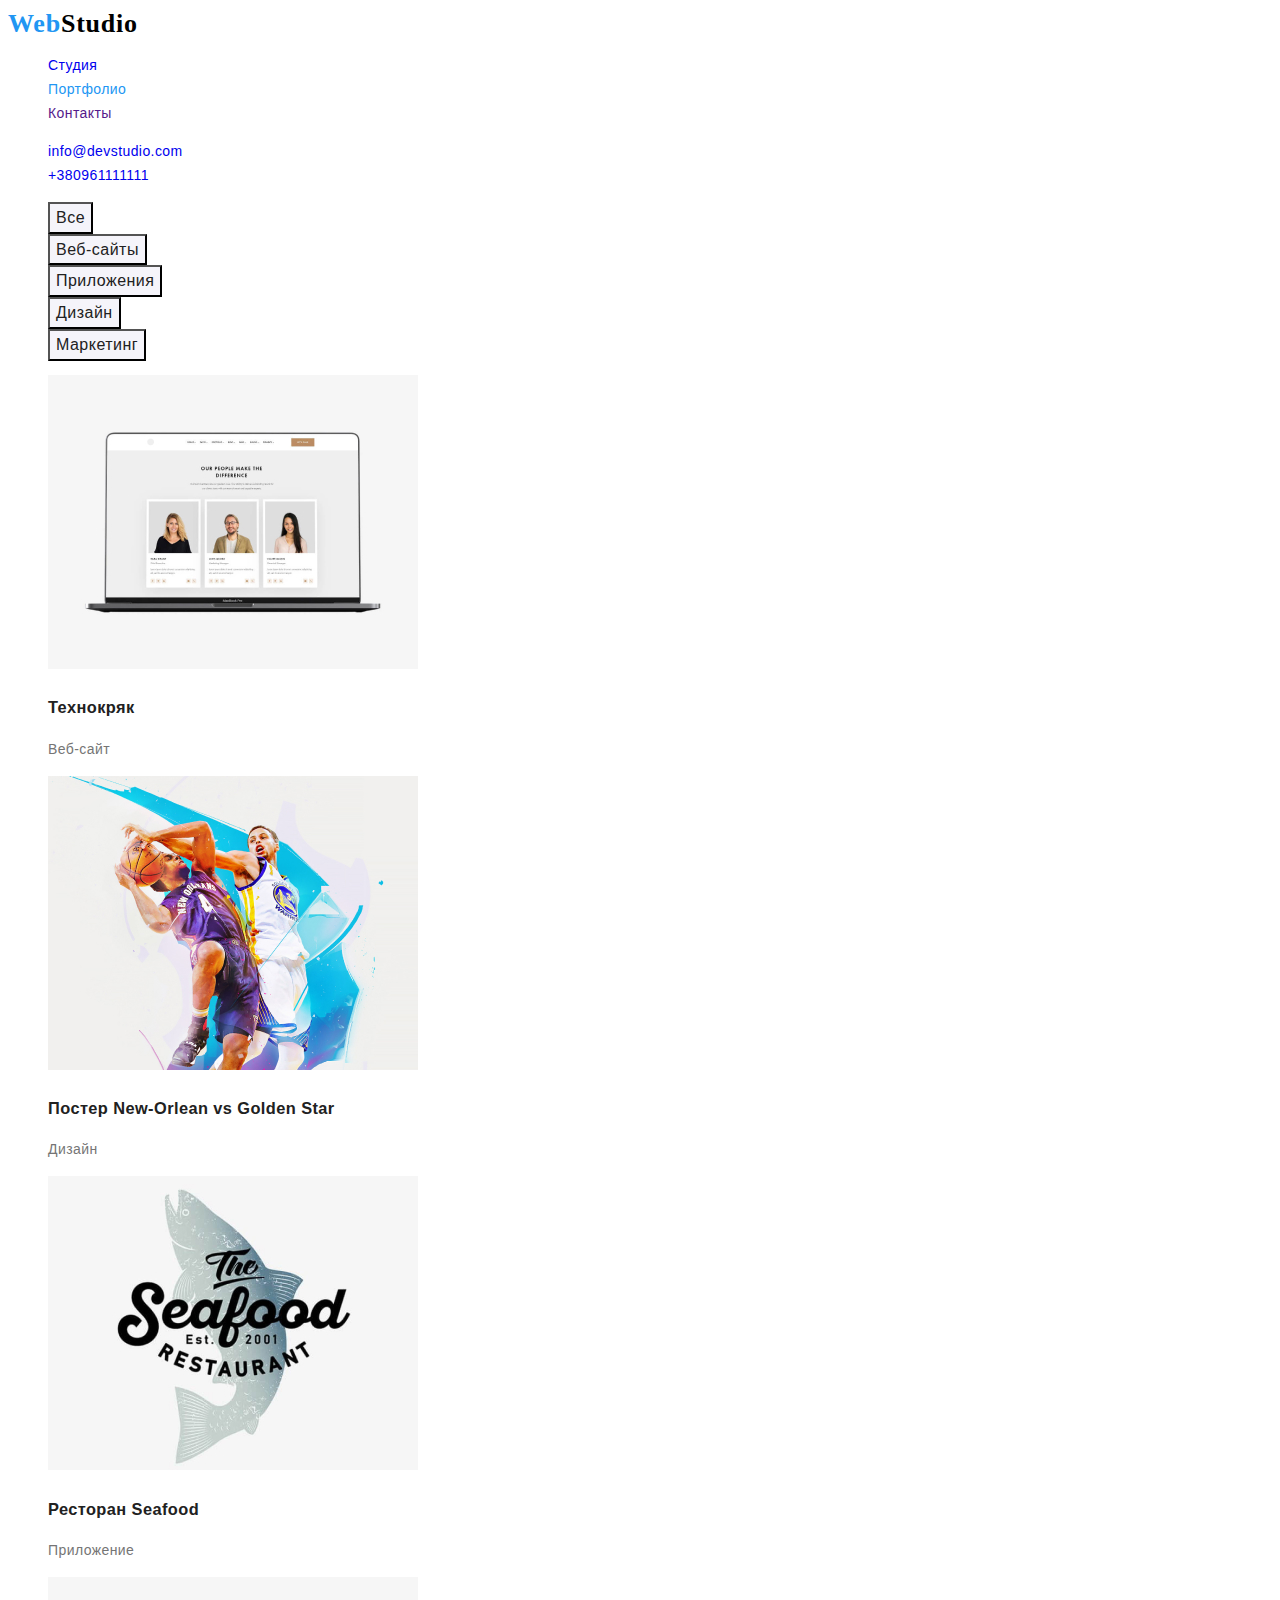
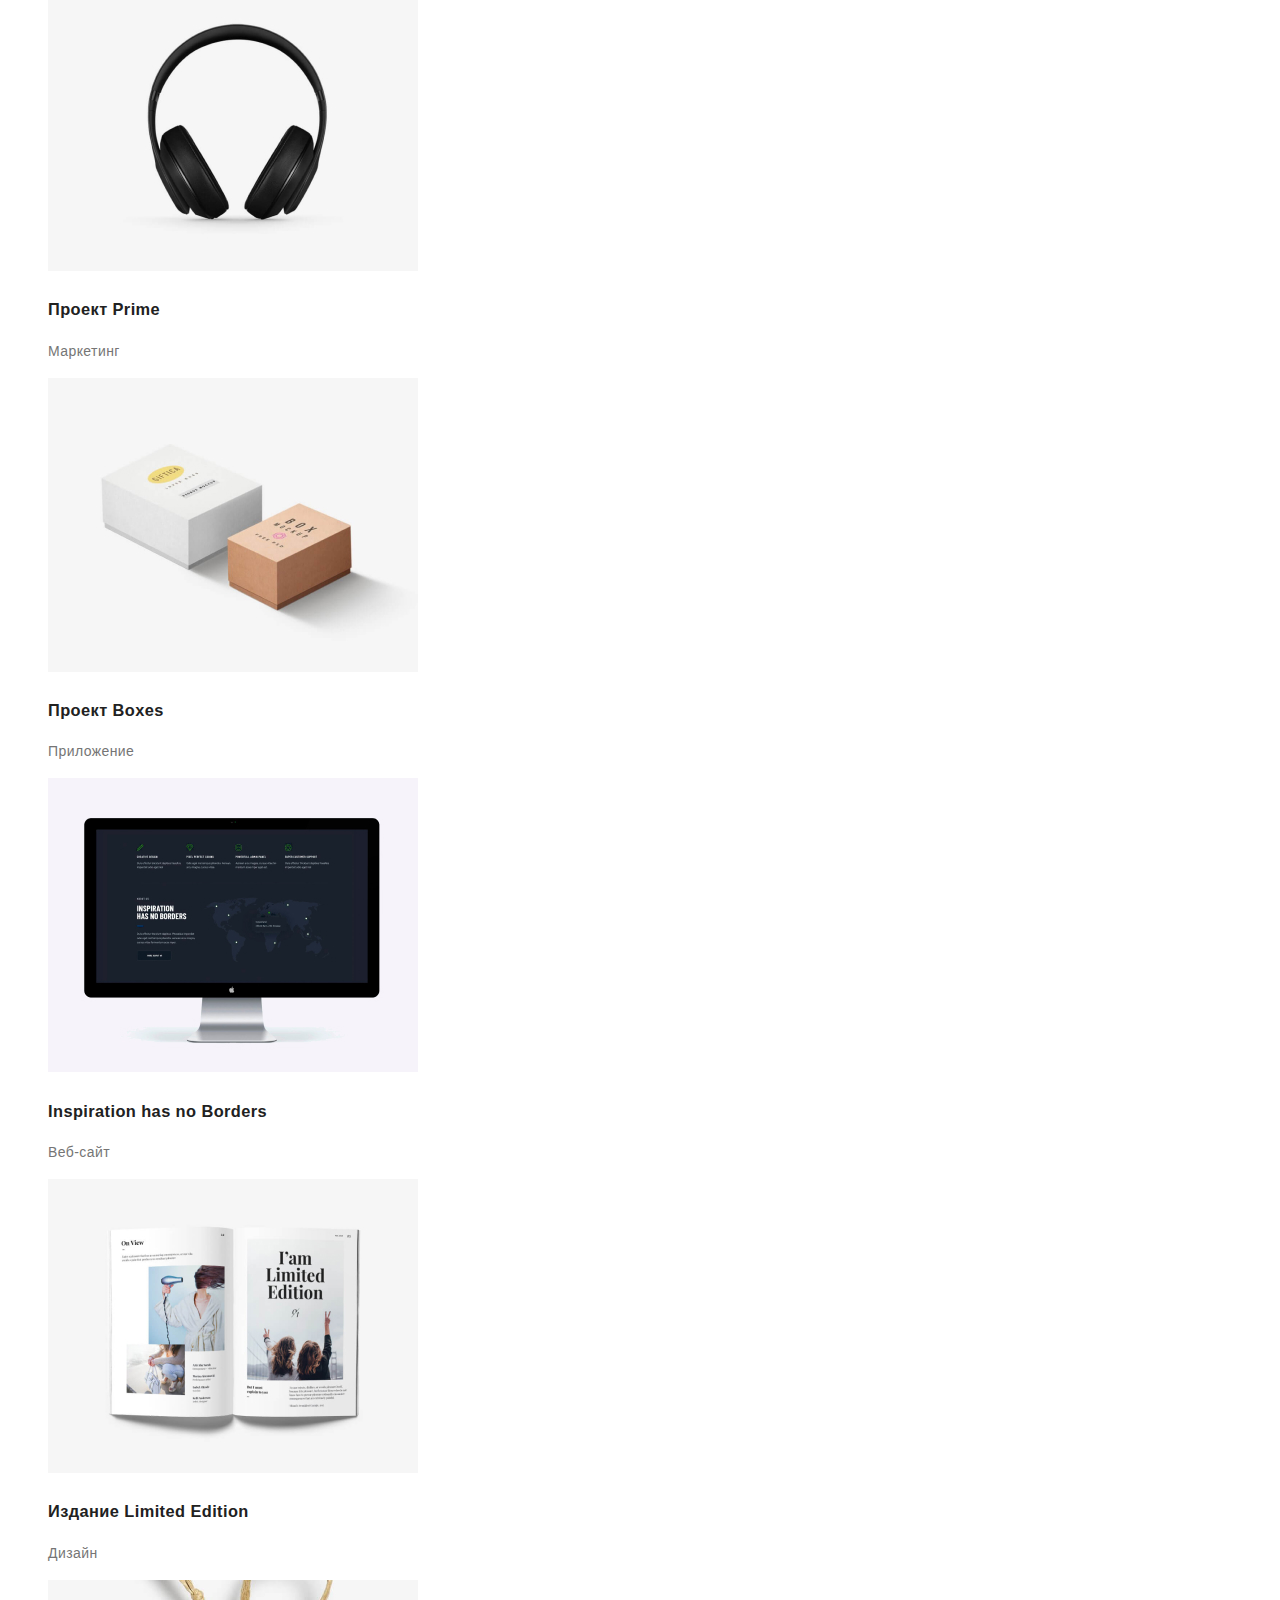
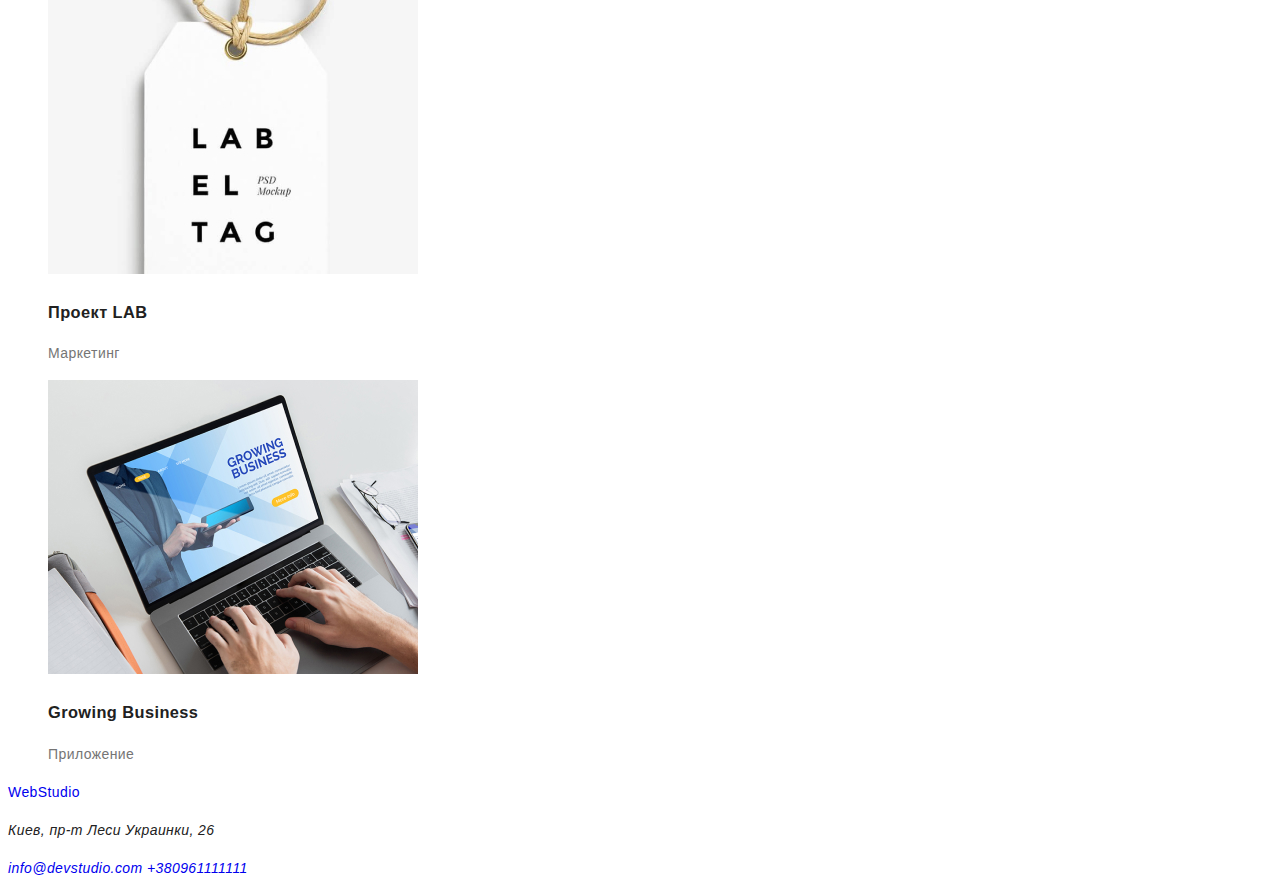
==== portfolio.html @ 07f56ec5 "fonts" ====
<!DOCTYPE html>
<html lang="ru">

<head>
    <meta charset="UTF-8">
    <meta name="viewport" content="width=device-width, initial-scale=1.0">
    <title>Portfolio</title>
    <link rel="stylesheet" href="./css/styles.css">
</head>

<body class="body">

    <header>
        <nav>
            <a href="./index.html" class="web-logo">Web<span class="studio-logo">Studio</span>
            </a>

            <ul>
                <li><a href="./index.html">Студия</a></li>
                <li><a href="./portfolio.html" class="current-link">Портфолио</a></li>
                <li><a href="">Контакты</a></li>
            </ul>
        </nav>

        <ul>
            <li><a href="mailto:info@devstudio.com">info@devstudio.com</a></li>
            <li><a href="tel:+38 (096) 11 11 111">+380961111111</a></li>
        </ul>
    </header>

    <main>

       <section>

        <ul>
            <li><button class="button secondary" type="button">Все</button></li>
            <li><button class="button secondary" type="button">Веб-сайты</button></li>
            <li><button class="button secondary" type="button">Приложения</button></li>
            <li><button class="button secondary" type="button">Дизайн</button></li>
            <li><button class="button secondary" type="button">Маркетинг</button></li>
            
        </ul>
       </section> 

       <section>
            <ul>
                <li>
                    <img src="./images/веб-сайт.jpg" alt="Веб-сайт" width="370" height="294">
                    <h3 class="features-tittle">Технокряк</h3>
                    <p class="text">Веб-сайт</p>
                </li>
                <li>
                    <img src="./images/дизайн.jpg" alt="дизайн" width="370" height="294">
                    <h3 class="features-tittle">Постер New-Orlean vs Golden Star</h3>
                    <p class="text">Дизайн</p>
                </li>
                <li>
                    <img src="./images/приложение.jpg" alt="приложение" width="370" height="294">
                    <h3 class="features-tittle">Ресторан Seafood</h3>
                    <p class="text">Приложение</p>
                </li>
                <li>
                    <img src="./images/маркетинг.jpg" alt="маркетинг" width="370" height="294">
                    <h3 class="features-tittle">Проект Prime</h3>
                    <p class="text">Маркетинг</p>
                </li>
                <li>
                    <img src="./images/приложение2.jpg" alt="приложение" width="370" height="294">
                    <h3 class="features-tittle">Проект Boxes</h3>
                    <p class="text">Приложение</p>
                </li>
                <li>
                    <img src="./images/вебсайт2.jpg" alt="веб-сайт" width="370" height="294">
                    <h3 class="features-tittle">Inspiration has no Borders</h3>
                    <p class="text">Веб-сайт</p>
                </li>
                <li>
                    <img src="./images/дизайн2.jpg" alt="дизайн" width="370" height="294">
                    <h3 class="features-tittle">Издание Limited Edition</h3>
                    <p class="text">Дизайн</p>
                </li>
                <li>
                    <img src="./images/маркетинг2.jpg" alt="маркетинг" width="370" height="294">
                    <h3 class="features-tittle">Проект LAB</h3>
                    <p class="text">Маркетинг</p>
                </li>
                <li>
                    <img src="./images/приложени3.jpg" alt="приложение" width="370" height="294">
                    <h3 class="features-tittle">Growing Business</h3>
                    <p class="text">Приложение</p>
                </li>
                
               
            </ul>

       </section>

    </main>

    <footer>
        <nav>
            <a href="./index.html">
                WebStudio
            </a>
        </nav>
    
        <address>
            <p> Киев, пр-т Леси Украинки, 26</p>
            <a href="mailto:info@devstudio.com">info@devstudio.com</a>
            <a href="tel:+38 (096) 11 11 111">+380961111111</a>
        </address>
    
    </footer>
</body>
</html>
---- css/styles.css ----
:root {
  --primery-text-color: #757575;
  --tittle-text-color: #212121;
  --accent-white-color: #ffffff;
  --backgr-color-botton: #f5f4fa;
  --accent-button-color: #2196f3;
}

ul {
  list-style-type: none;
}

.body {
  background-color: #ffffff;
  color: #212121;
  font-family: Roboto, sans-serif;
  letter-spacing: 0.03em;
  font-size: 14px;
  line-height: 1.71;
}

a {
  text-decoration: none;
}

.contacts-nav :hover,
:focus {
  color: #2196f3;
  font-weight: 500;
  font-size: 14px;
  line-height: 1.2;
  letter-spacing: 0.02em;
}

.features-tittle {
  color: var(--tittle-text-color);
}

.text {
  color: var(--primery-text-color);
}

.button {
  color: var(--tittle-text-color);
  background-color: var(--backgr-color-botton);
  font-family: "Roboto", sans-serif;
  font-weight: 500;
  font-size: 16px;
  line-height: 1.62;
  text-align: center;
  letter-spacing: 0.03em;
}

.button.primary {
  color: var(--accent-white-color);
  background-color: var(--accent-button-color);
}

.button.secondary {
  color: var(--tittle-text-color);
  background-color: var(--backgr-color-botton);
}

.button:hover,
:focus {
  background-color: #2196f3;
  color: #ffffff;
}

.current-link {
  color: var(--accent-button-color);
}

.web-logo {
  color: #2196f3;
  font-family: Raleway;
  font-weight: bold;
  font-size: 26px;
  line-height: 31px;
  letter-spacing: 0.03em;
}

.studio-logo {
  color: #000000;
  font-family: Raleway;
  font-weight: bold;
  font-size: 26px;
  line-height: 31px;
  letter-spacing: 0.03em;
}

.section-hero {
  background-color: #2f303a;
  color: var(--accent-white-color);
  height: 50 px;
}

.button:hover,
.button:focus {
  background-color: #2196f3;
  color: #ffffff;
}
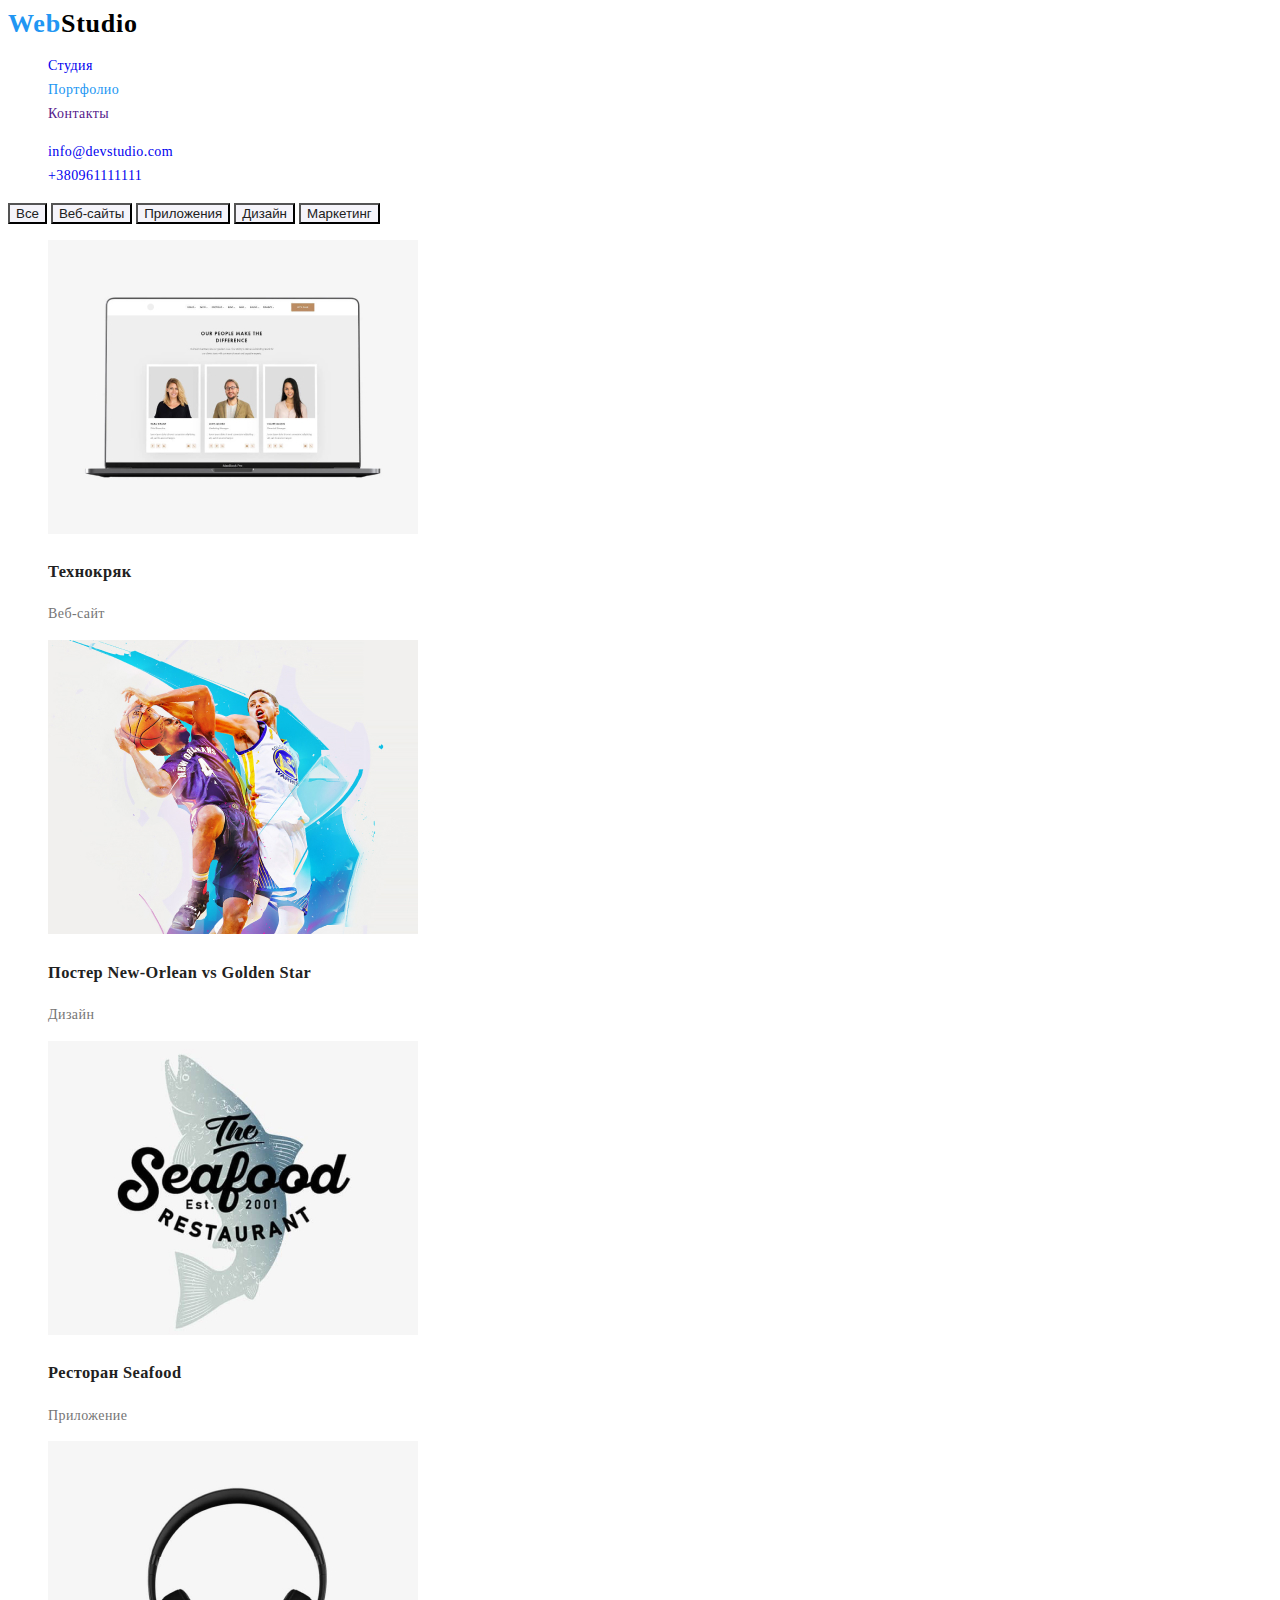
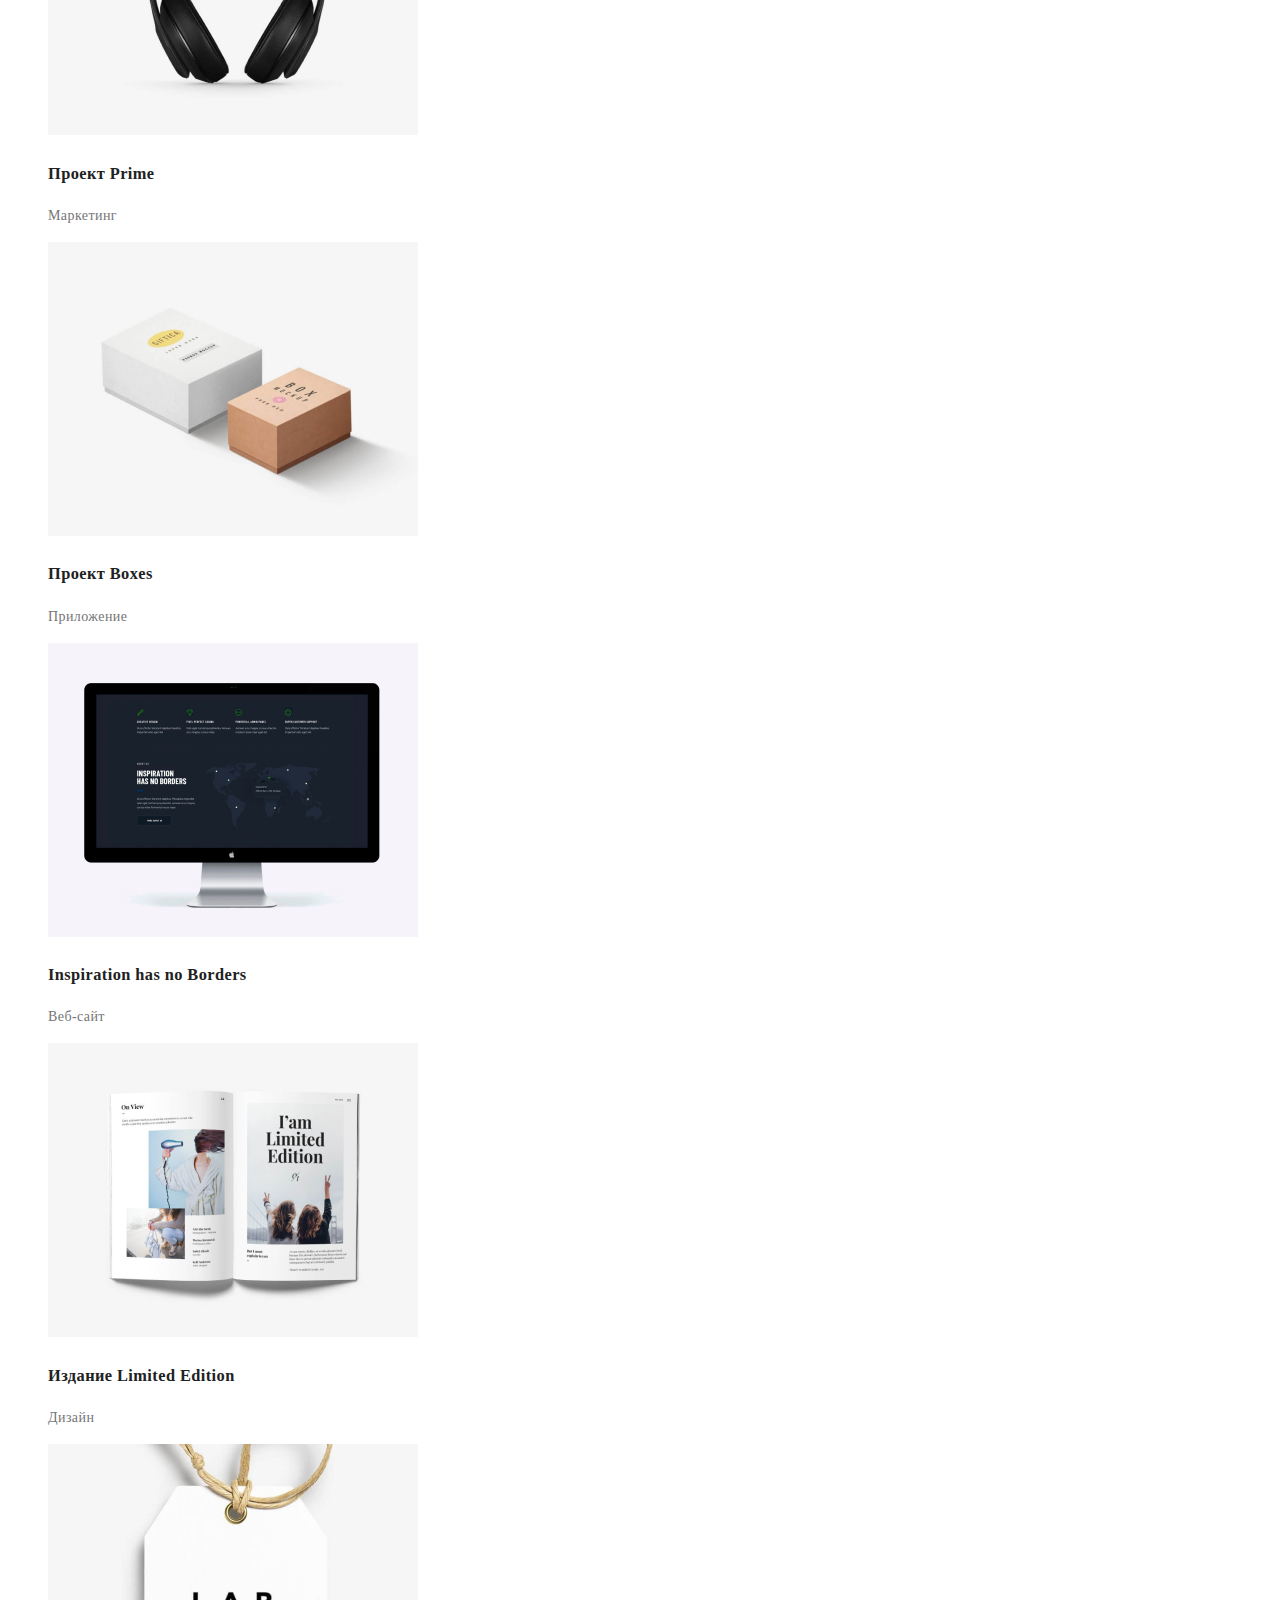
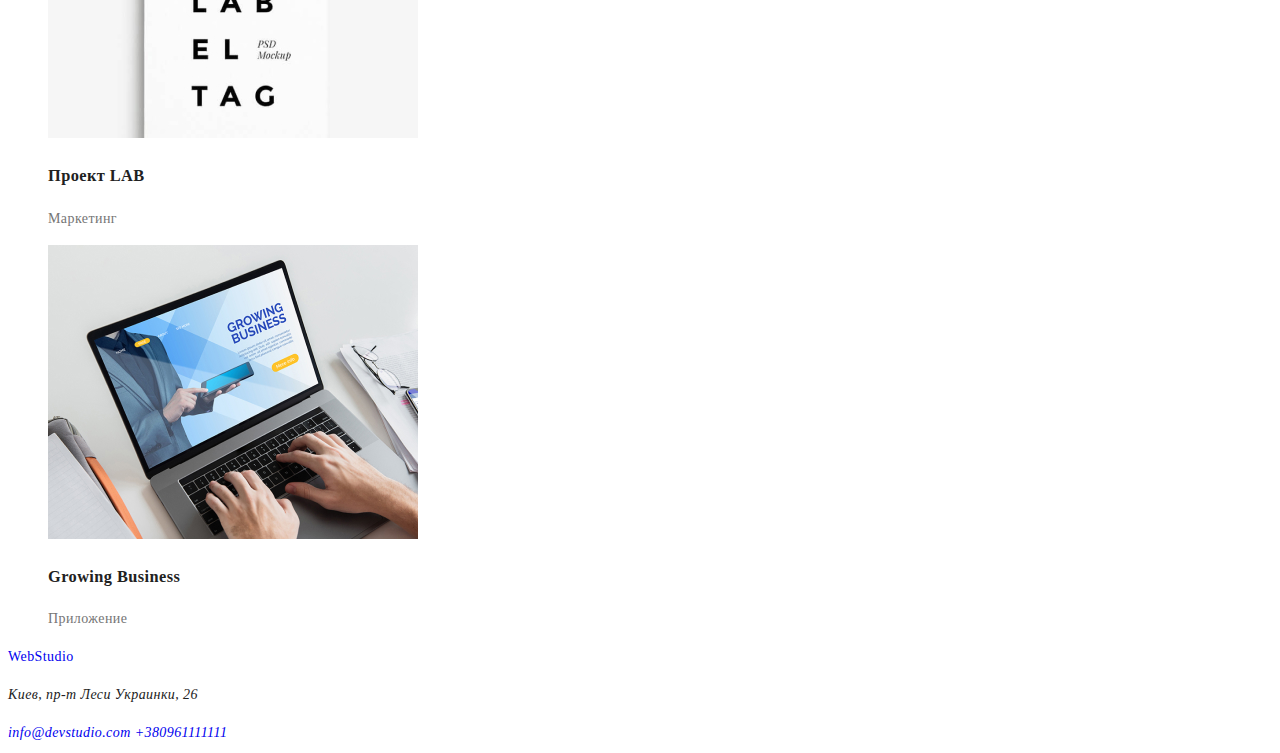
==== commit cf0ea450: "ihateit" ====
--- a/portfolio.html
+++ b/portfolio.html
@@ -32,14 +32,13 @@
 
        <section>
 
-        <ul>
-            <li><button class="button secondary" type="button">Все</button></li>
-            <li><button class="button secondary" type="button">Веб-сайты</button></li>
-            <li><button class="button secondary" type="button">Приложения</button></li>
-            <li><button class="button secondary" type="button">Дизайн</button></li>
-            <li><button class="button secondary" type="button">Маркетинг</button></li>
-            
-        </ul>
+    <div>
+        <button type="button" class="button">Все</button>
+        <button type="button" class="button">Веб-сайты</button>
+        <button type="button" class="button">Приложения</button>
+        <button type="button" class="button">Дизайн</button>
+        <button type="button" class="button">Маркетинг</button>
+    </div>
        </section> 
 
        <section>
--- a/css/styles.css
+++ b/css/styles.css
@@ -10,10 +10,14 @@
   list-style-type: none;
 }
 
+a {
+  text-decoration: none;
+}
+
 .body {
   background-color: #ffffff;
   color: #212121;
-  font-family: Roboto, sans-serif;
+  font-family: Roboto sans-serif;
   letter-spacing: 0.03em;
   font-size: 14px;
   line-height: 1.71;
@@ -21,54 +25,6 @@
 
 a {
   text-decoration: none;
-}
-
-.contacts-nav :hover,
-:focus {
-  color: #2196f3;
-  font-weight: 500;
-  font-size: 14px;
-  line-height: 1.2;
-  letter-spacing: 0.02em;
-}
-
-.features-tittle {
-  color: var(--tittle-text-color);
-}
-
-.text {
-  color: var(--primery-text-color);
-}
-
-.button {
-  color: var(--tittle-text-color);
-  background-color: var(--backgr-color-botton);
-  font-family: "Roboto", sans-serif;
-  font-weight: 500;
-  font-size: 16px;
-  line-height: 1.62;
-  text-align: center;
-  letter-spacing: 0.03em;
-}
-
-.button.primary {
-  color: var(--accent-white-color);
-  background-color: var(--accent-button-color);
-}
-
-.button.secondary {
-  color: var(--tittle-text-color);
-  background-color: var(--backgr-color-botton);
-}
-
-.button:hover,
-:focus {
-  background-color: #2196f3;
-  color: #ffffff;
-}
-
-.current-link {
-  color: var(--accent-button-color);
 }
 
 .web-logo {
@@ -89,10 +45,49 @@
   letter-spacing: 0.03em;
 }
 
+.links :hover,
+:focus {
+  color: #2196f3;
+}
+
+.contacts-nav :hover,
+:focus {
+  color: #2196f3;
+}
+
+.features-tittle {
+  color: var(--tittle-text-color);
+}
+
+.text {
+  color: var(--primery-text-color);
+}
+
+.button {
+  color: var(--tittle-text-color);
+  background-color: var(--backgr-color-botton);
+}
+
+.button:hover,
+:focus {
+  background-color: #2196f3;
+  color: #ffffff;
+}
+
+.current-link {
+  color: var(--accent-button-color);
+}
+
 .section-hero {
   background-color: #2f303a;
   color: var(--accent-white-color);
   height: 50 px;
+  font-weight: 700;
+  font-size: 44px;
+  line-height: 1.4;
+  text-align: center;
+  letter-spacing: 0.06em;
+  text-transform: uppercase;
 }
 
 .button:hover,
@@ -100,3 +95,8 @@
   background-color: #2196f3;
   color: #ffffff;
 }
+
+.button-primary {
+  background-color: var(--accent-button-color);
+  color: var(--accent-white-color);
+}
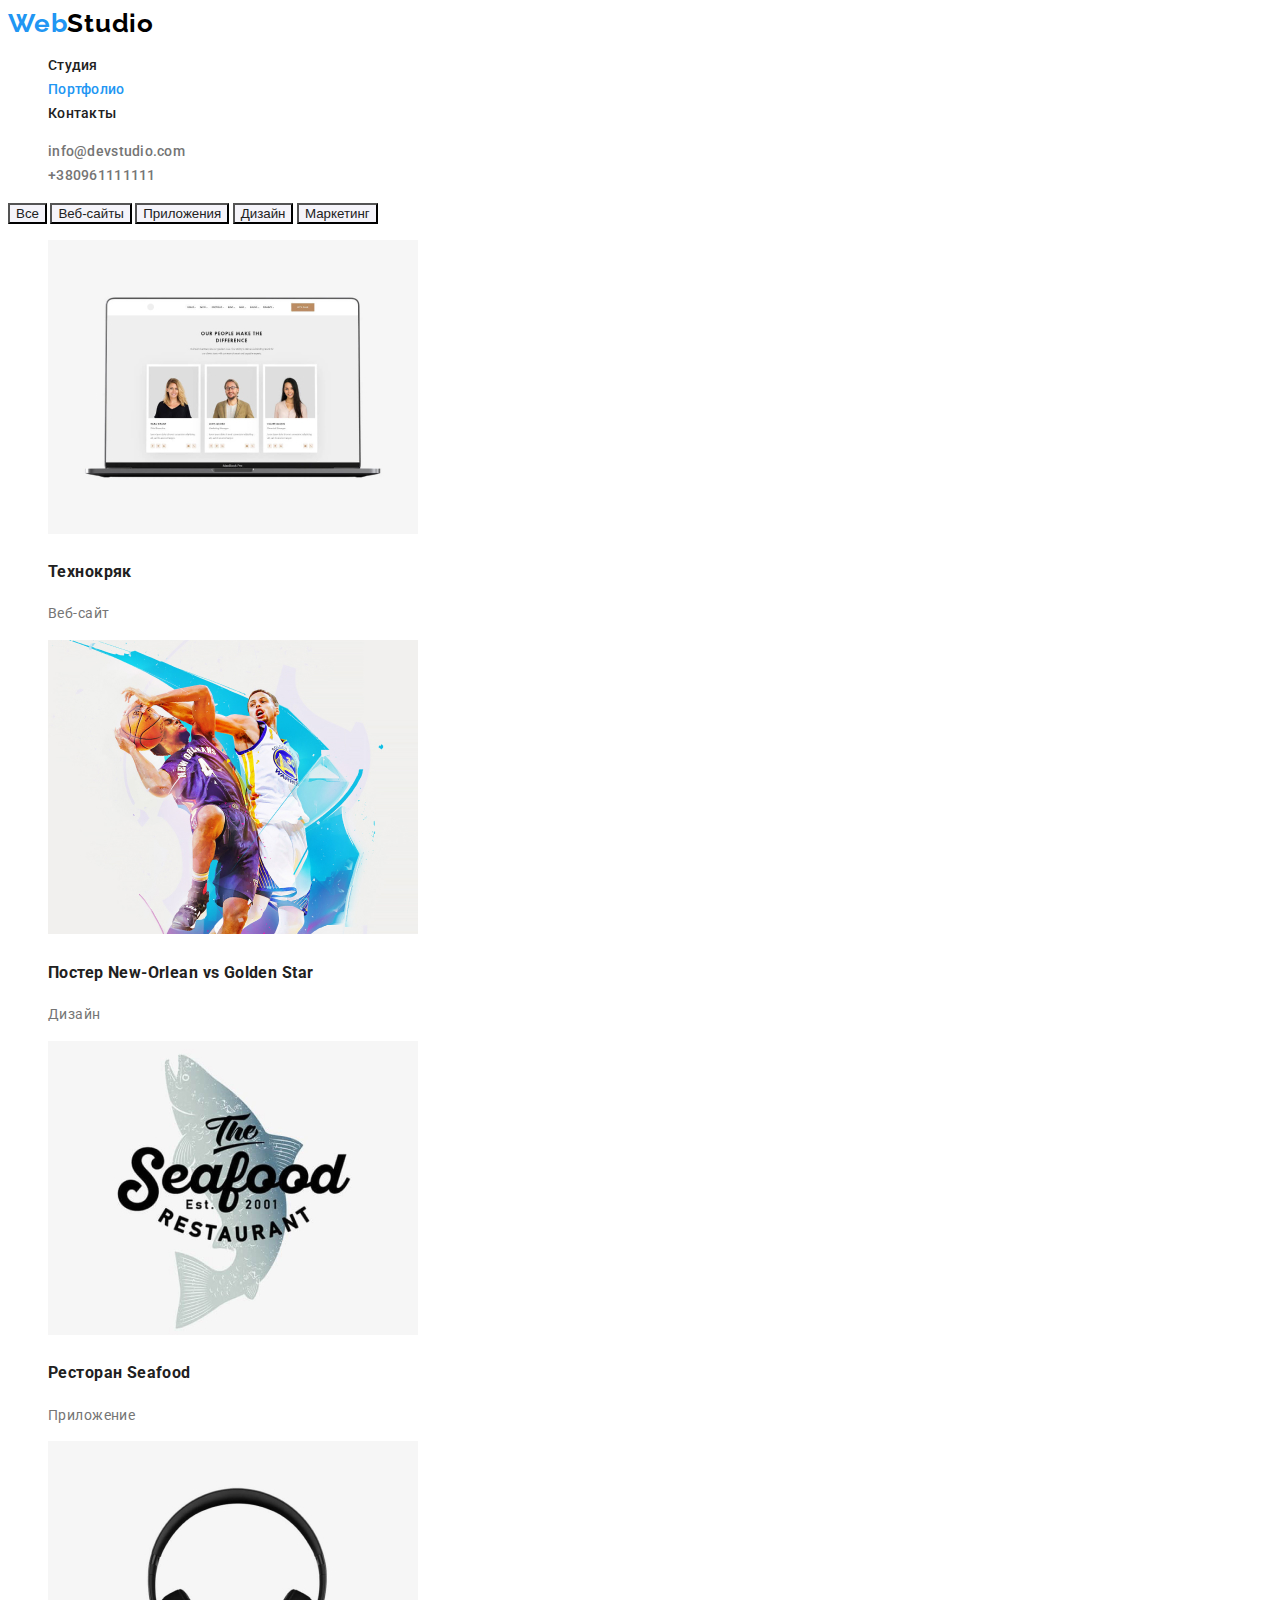
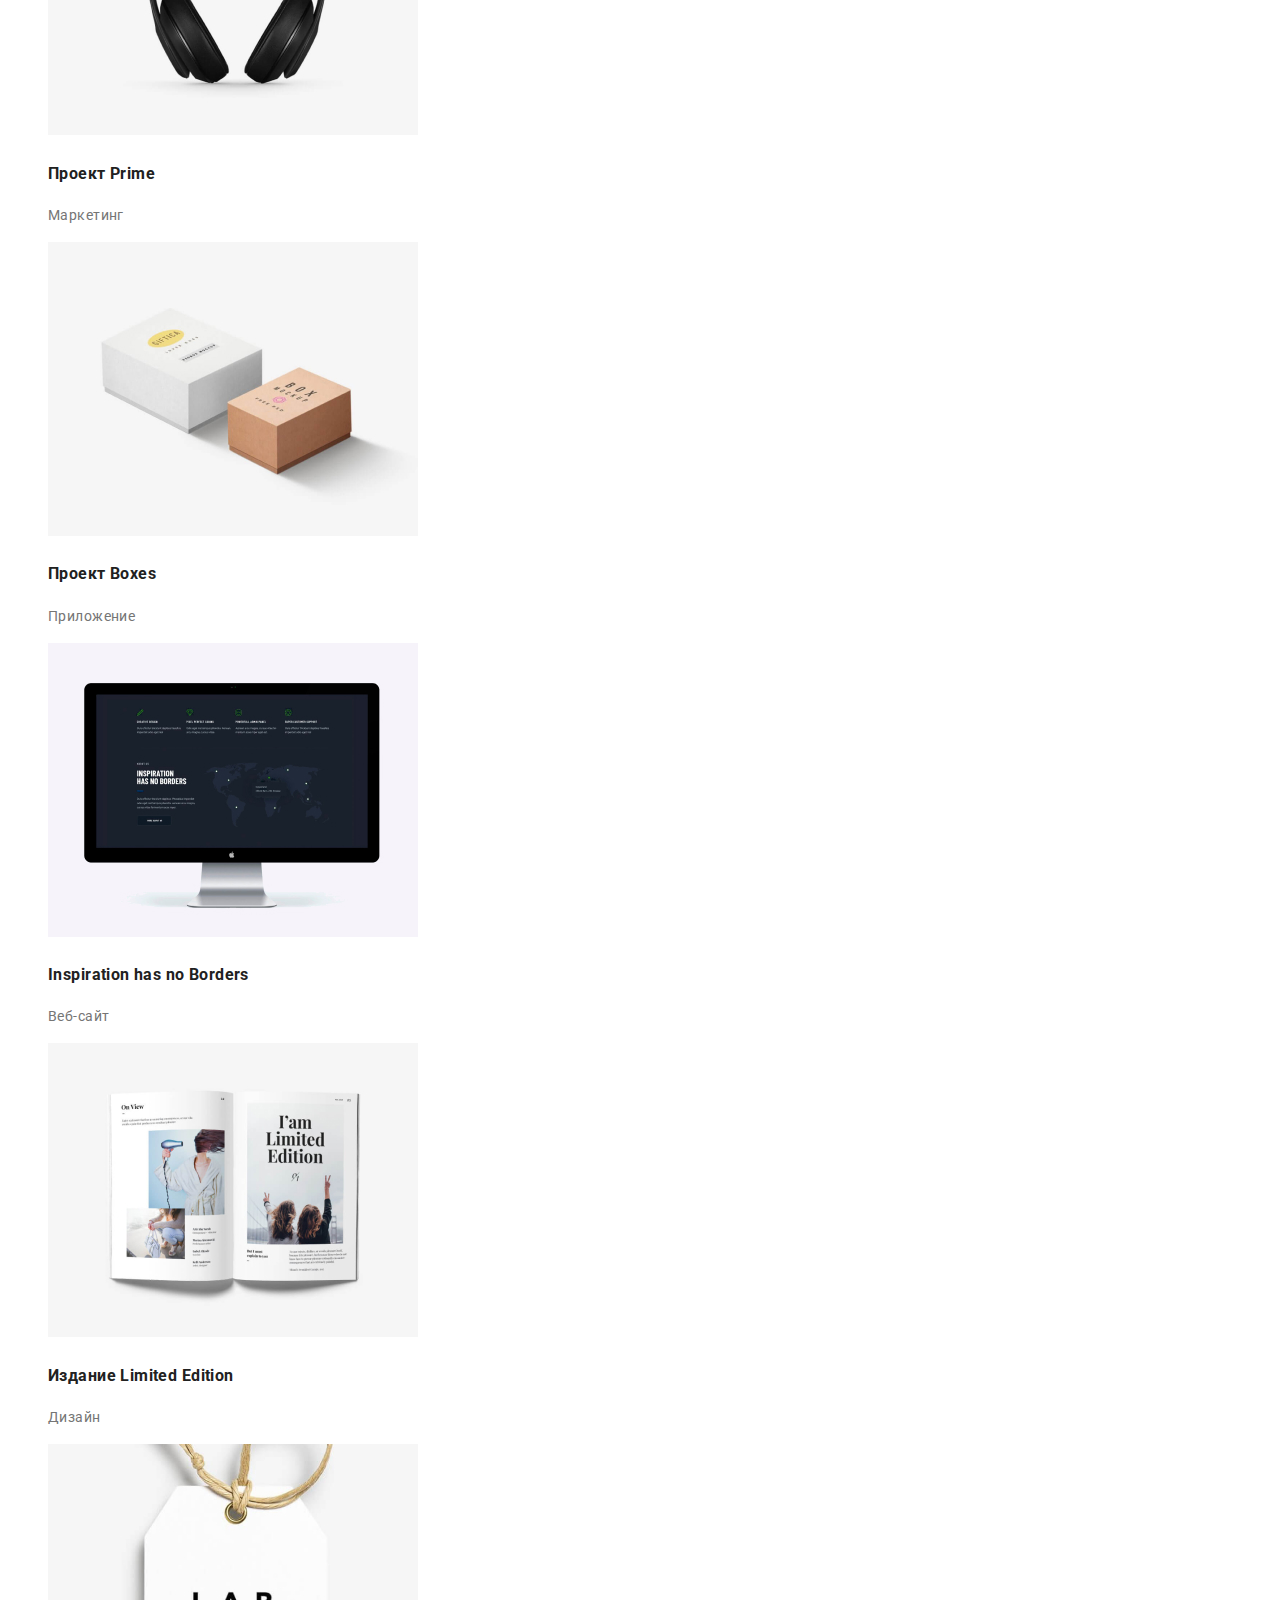
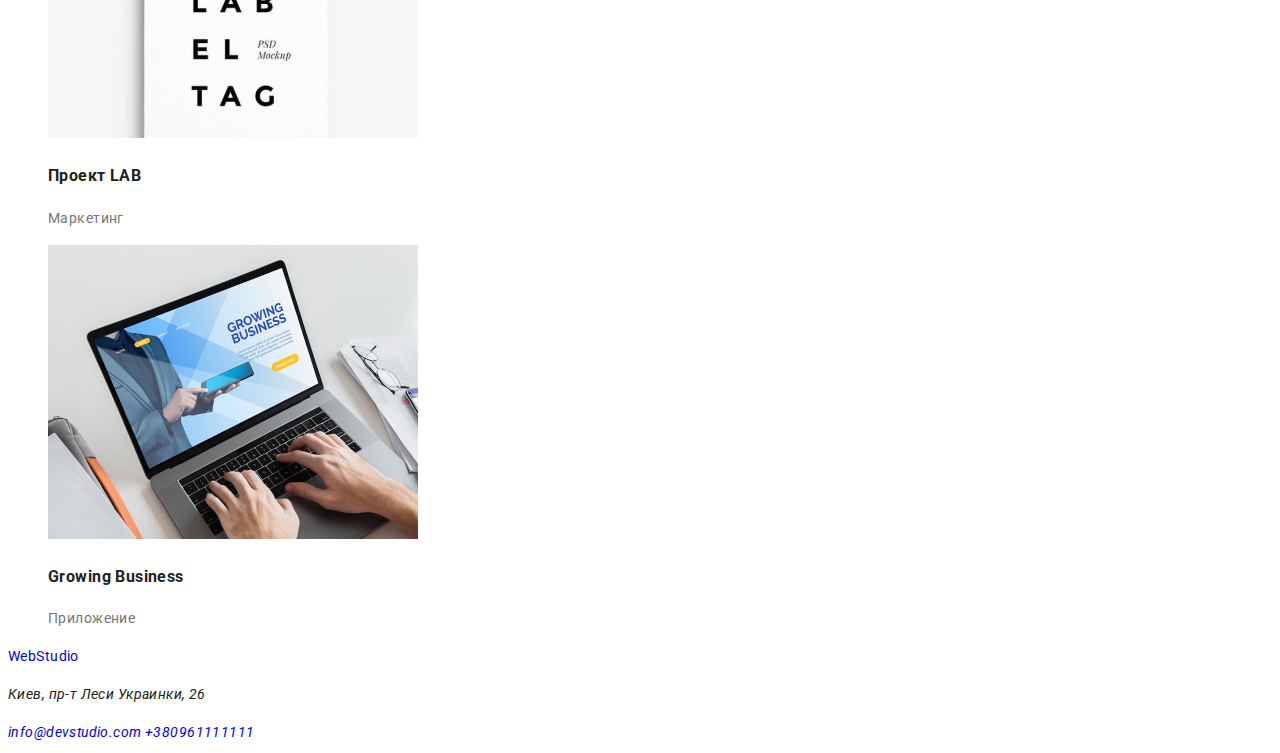
==== commit f16cc708: "fixed header" ====
--- a/portfolio.html
+++ b/portfolio.html
@@ -4,27 +4,27 @@
 <head>
     <meta charset="UTF-8">
     <meta name="viewport" content="width=device-width, initial-scale=1.0">
-    <title>Portfolio</title>
+    <title>Студия</title>
+    <link href="https://fonts.googleapis.com/css2?family=Raleway:wght@700&family=Roboto:wght@400;500;700&display=swap"
+        rel="stylesheet">
     <link rel="stylesheet" href="./css/styles.css">
 </head>
 
 <body class="body">
-
     <header>
         <nav>
             <a href="./index.html" class="web-logo">Web<span class="studio-logo">Studio</span>
-            </a>
-
-            <ul>
-                <li><a href="./index.html">Студия</a></li>
+            </a>    
+            <ul class="links">
+                <li><a href="./index.html" class="nav-link">Студия</a></li>
                 <li><a href="./portfolio.html" class="current-link">Портфолио</a></li>
-                <li><a href="">Контакты</a></li>
+                <li><a href="" class="nav-link">Контакты</a></li>
             </ul>
         </nav>
 
-        <ul>
-            <li><a href="mailto:info@devstudio.com">info@devstudio.com</a></li>
-            <li><a href="tel:+38 (096) 11 11 111">+380961111111</a></li>
+        <ul class="contacts-nav">
+            <li><a href="mailto:info@devstudio.com" class="contact-link">info@devstudio.com</a></li>
+            <li><a href="tel:+38(096)1111111" class="contact-link">+380961111111</a></li>
         </ul>
     </header>
 
--- a/css/styles.css
+++ b/css/styles.css
@@ -17,7 +17,7 @@
 .body {
   background-color: #ffffff;
   color: #212121;
-  font-family: Roboto sans-serif;
+  font-family: "Roboto", sans-serif;
   letter-spacing: 0.03em;
   font-size: 14px;
   line-height: 1.71;
@@ -45,14 +45,44 @@
   letter-spacing: 0.03em;
 }
 
-.links :hover,
-:focus {
+.links .nav-link {
+  font-style: normal;
+  font-weight: 500;
+  font-size: 14px;
+  line-height: 16px;
+  letter-spacing: 0.02em;
+
+  color: #212121;
+}
+
+.links .nav-link:hover,
+.links .nav-link:focus {
   color: #2196f3;
 }
 
-.contacts-nav :hover,
-:focus {
+.contacts-nav .contact-link {
+  font-style: normal;
+  font-weight: 500;
+  font-size: 14px;
+  line-height: 16px;
+  letter-spacing: 0.02em;
+  color: #757575;
+}
+
+.contacts-nav .contact-link:hover,
+.contacts-nav .contact-link:focus {
   color: #2196f3;
+}
+
+.hero-tittle {
+  font-style: normal;
+  font-weight: 900;
+  font-size: 44px;
+  line-height: 60px;
+  text-align: center;
+  letter-spacing: 0.06em;
+  text-transform: uppercase;
+  color: #ffffff;
 }
 
 .features-tittle {
@@ -68,26 +98,18 @@
   background-color: var(--backgr-color-botton);
 }
 
-.button:hover,
-:focus {
-  background-color: #2196f3;
-  color: #ffffff;
-}
-
 .current-link {
   color: var(--accent-button-color);
+  font-style: normal;
+  font-weight: 500;
+  font-size: 14px;
+  line-height: 16px;
+  letter-spacing: 0.02em;
 }
 
 .section-hero {
   background-color: #2f303a;
   color: var(--accent-white-color);
-  height: 50 px;
-  font-weight: 700;
-  font-size: 44px;
-  line-height: 1.4;
-  text-align: center;
-  letter-spacing: 0.06em;
-  text-transform: uppercase;
 }
 
 .button:hover,
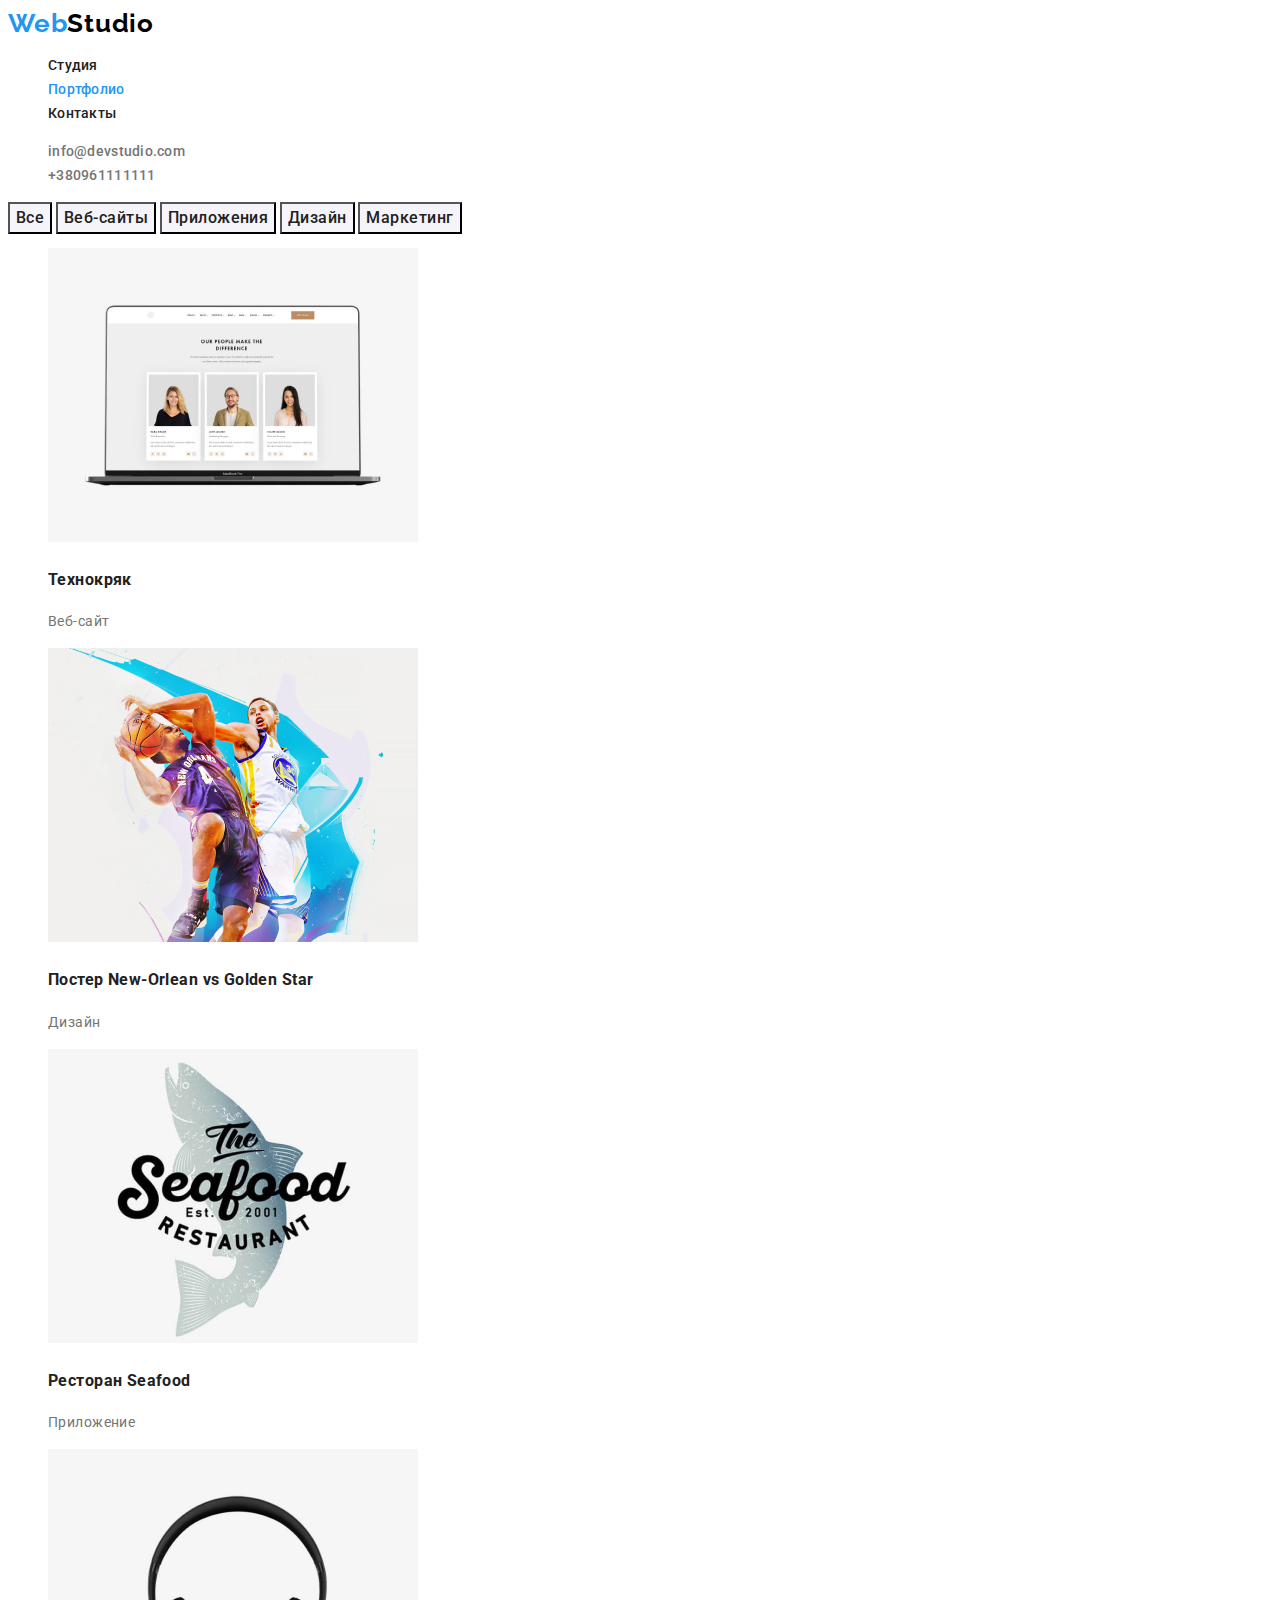
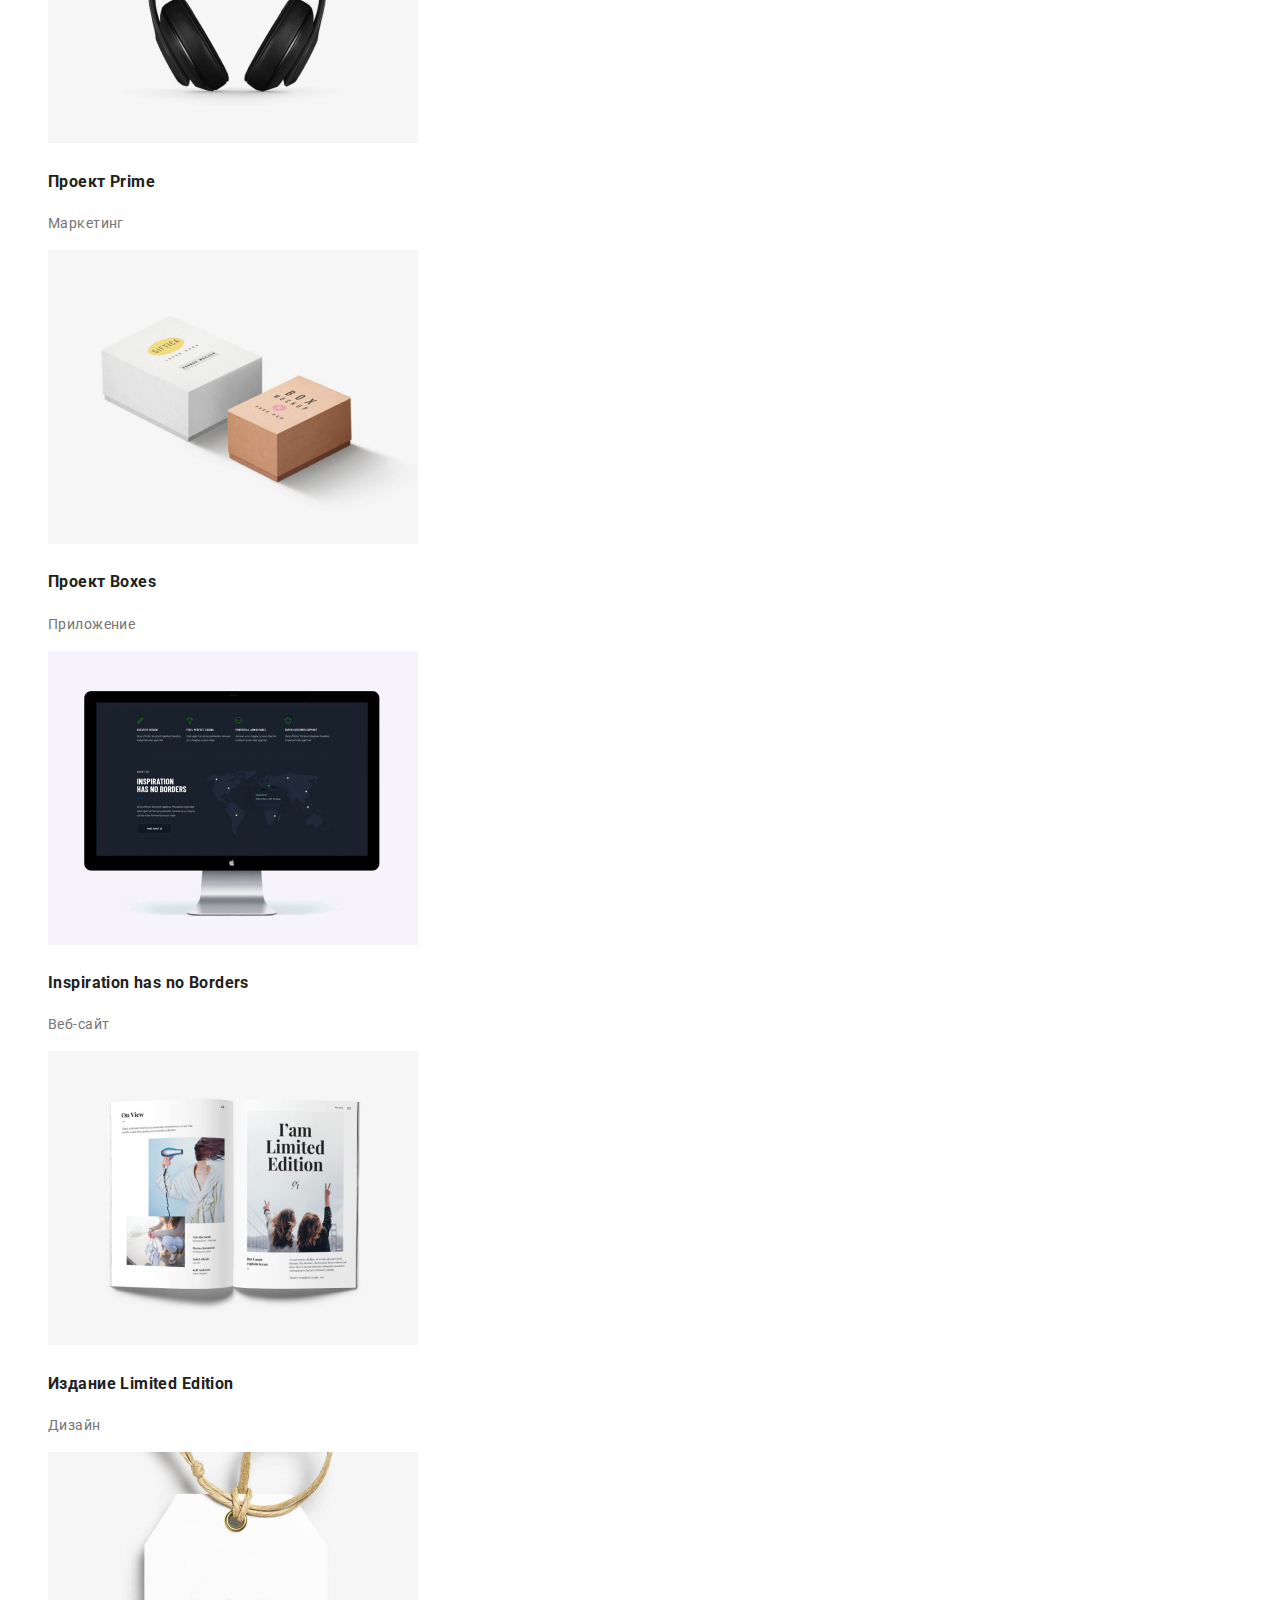
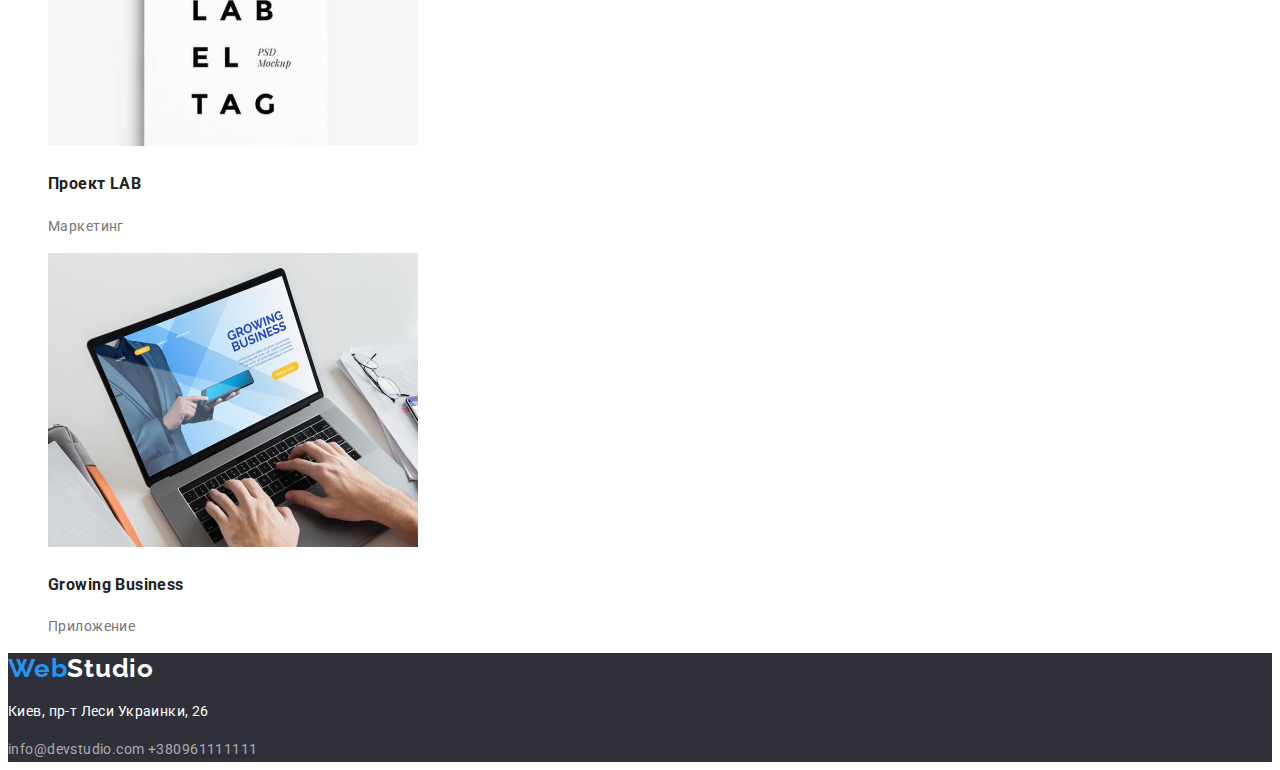
==== commit da844f53: "done hw2" ====
--- a/portfolio.html
+++ b/portfolio.html
@@ -96,19 +96,20 @@
 
     </main>
 
-    <footer>
+    <footer class="footer">
         <nav>
-            <a href="./index.html">
-                WebStudio
+            <a href="./index.html" class="web-footer">Web<span class="studio-footer">Studio</span>
             </a>
         </nav>
     
         <address>
-            <p> Киев, пр-т Леси Украинки, 26</p>
-            <a href="mailto:info@devstudio.com">info@devstudio.com</a>
-            <a href="tel:+38 (096) 11 11 111">+380961111111</a>
+            <p class="footer-adress"> Киев, пр-т Леси Украинки, 26</p>
+            <a href="mailto:info@devstudio.com" class="contacts-footer">info@devstudio.com</a>
+            <a href="tel:+38(096)1111111" class="contacts-footer">+380961111111</a>
         </address>
     
     </footer>
+
 </body>
+
 </html>--- a/css/styles.css
+++ b/css/styles.css
@@ -14,9 +14,9 @@
   text-decoration: none;
 }
 
-.body {
+body {
   background-color: #ffffff;
-  color: #212121;
+  color: var(--tittle-text-color);
   font-family: "Roboto", sans-serif;
   letter-spacing: 0.03em;
   font-size: 14px;
@@ -28,7 +28,7 @@
 }
 
 .web-logo {
-  color: #2196f3;
+  color: var(--accent-button-color);
   font-family: Raleway;
   font-weight: bold;
   font-size: 26px;
@@ -51,13 +51,12 @@
   font-size: 14px;
   line-height: 16px;
   letter-spacing: 0.02em;
-
-  color: #212121;
+  color: var(--tittle-text-color);
 }
 
 .links .nav-link:hover,
 .links .nav-link:focus {
-  color: #2196f3;
+  color: var(--accent-button-color);
 }
 
 .contacts-nav .contact-link {
@@ -66,12 +65,17 @@
   font-size: 14px;
   line-height: 16px;
   letter-spacing: 0.02em;
-  color: #757575;
+  color: var(--primery-text-color);
 }
 
 .contacts-nav .contact-link:hover,
 .contacts-nav .contact-link:focus {
-  color: #2196f3;
+  color: var(--accent-button-color);
+}
+
+.section-hero {
+  background-color: #2f303a;
+  color: var(--accent-white-color);
 }
 
 .hero-tittle {
@@ -94,6 +98,17 @@
 }
 
 .button {
+  font-family: "Roboto", sans-serif;
+  font-style: normal;
+  font-weight: 500;
+  font-size: 16px;
+  line-height: 1.62;
+  text-align: center;
+  letter-spacing: 0.03em;
+  color: var(--tittle-text-color);
+}
+
+.button {
   color: var(--tittle-text-color);
   background-color: var(--backgr-color-botton);
 }
@@ -107,14 +122,9 @@
   letter-spacing: 0.02em;
 }
 
-.section-hero {
-  background-color: #2f303a;
-  color: var(--accent-white-color);
-}
-
 .button:hover,
 .button:focus {
-  background-color: #2196f3;
+  background-color: var(--accent-button-color);
   color: #ffffff;
 }
 
@@ -122,3 +132,47 @@
   background-color: var(--accent-button-color);
   color: var(--accent-white-color);
 }
+
+.team {
+  background-color: var(--backgr-color-botton);
+}
+
+.footer {
+  background-color: #2f303a;
+}
+
+.web-footer {
+  font-family: Raleway;
+  font-weight: bold;
+  font-size: 26px;
+  line-height: 31px;
+  letter-spacing: 0.03em;
+  color: var(--accent-button-color);
+}
+
+.studio-footer {
+  font-family: Raleway;
+  font-weight: bold;
+  font-size: 26px;
+  line-height: 31px;
+  letter-spacing: 0.03em;
+  color: var(--accent-white-color);
+}
+
+.footer-adress {
+  font-style: normal;
+  font-weight: normal;
+  font-size: 14px;
+  line-height: 24px;
+  letter-spacing: 0.03em;
+  color: var(--accent-white-color);
+}
+
+.contacts-footer {
+  font-style: normal;
+  font-weight: normal;
+  font-size: 14px;
+  line-height: 24px;
+  letter-spacing: 0.03em;
+  color: rgba(255, 255, 255, 0.6);
+}
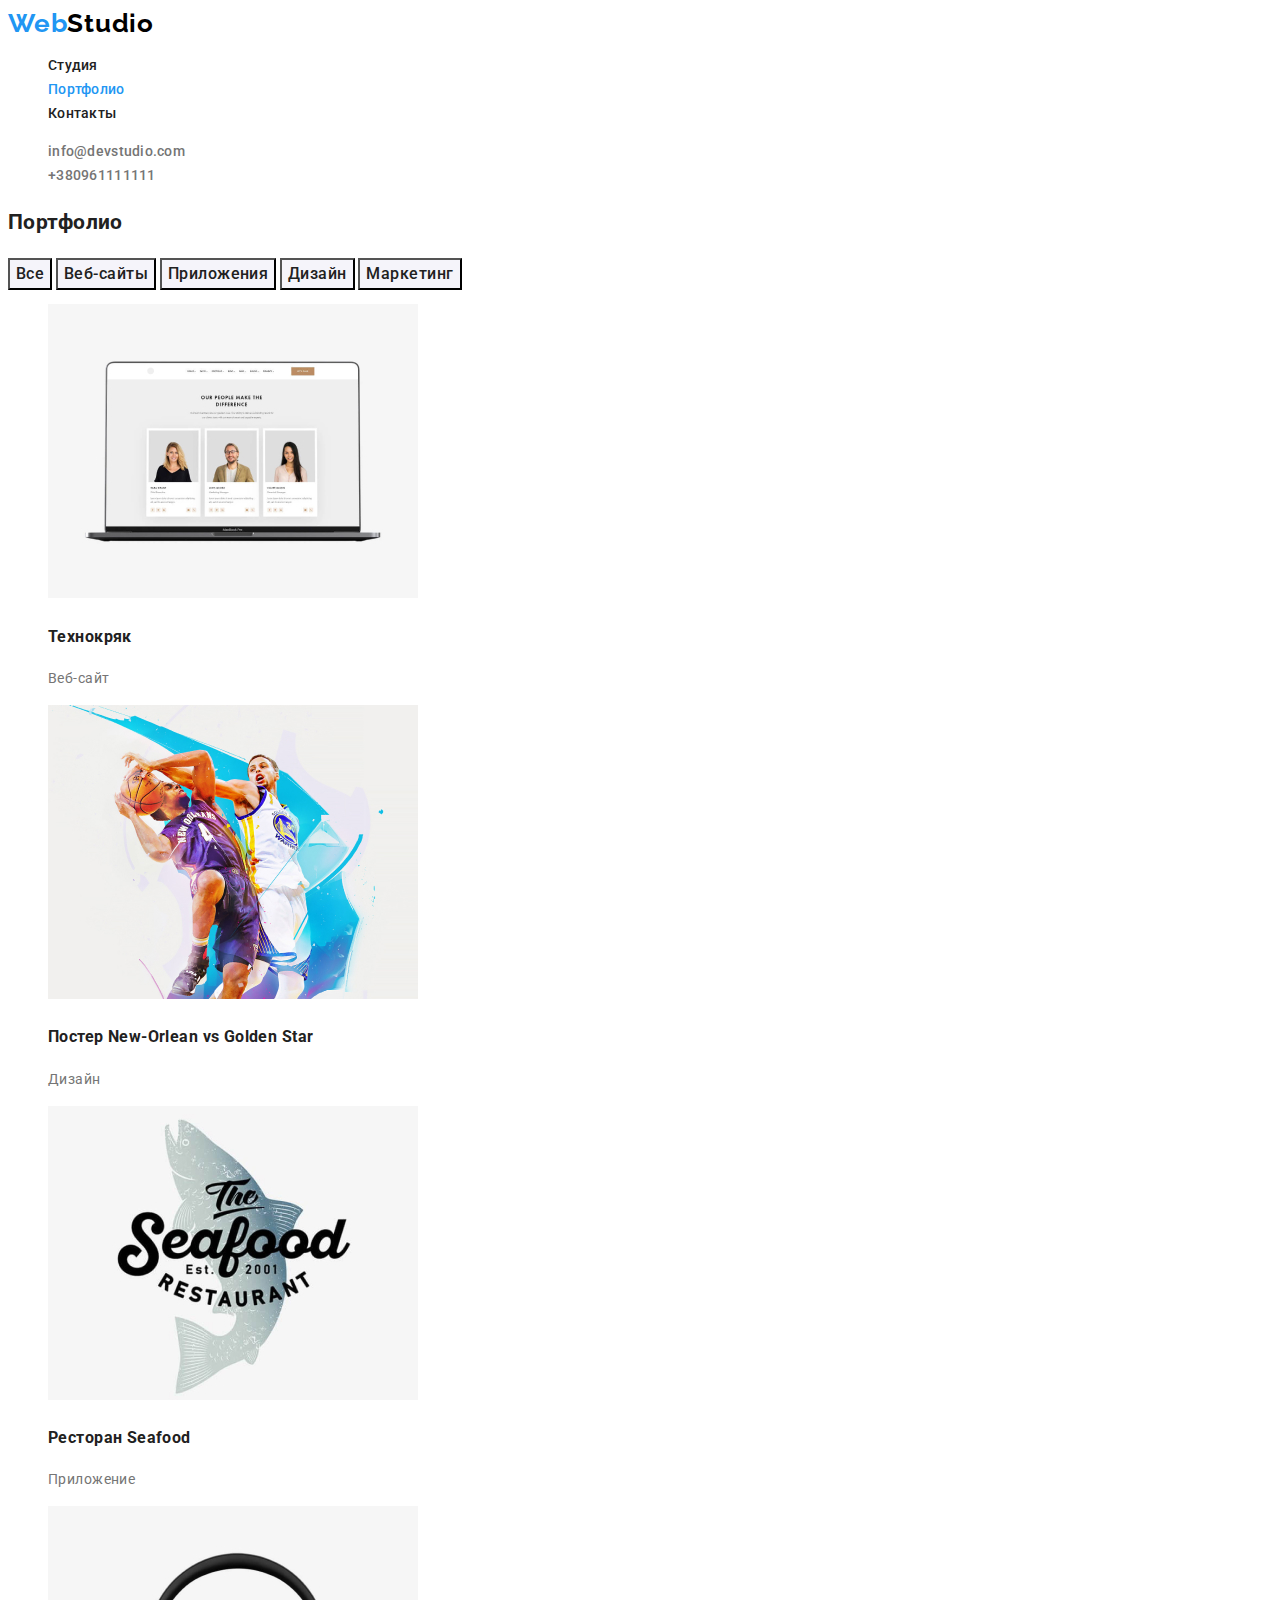
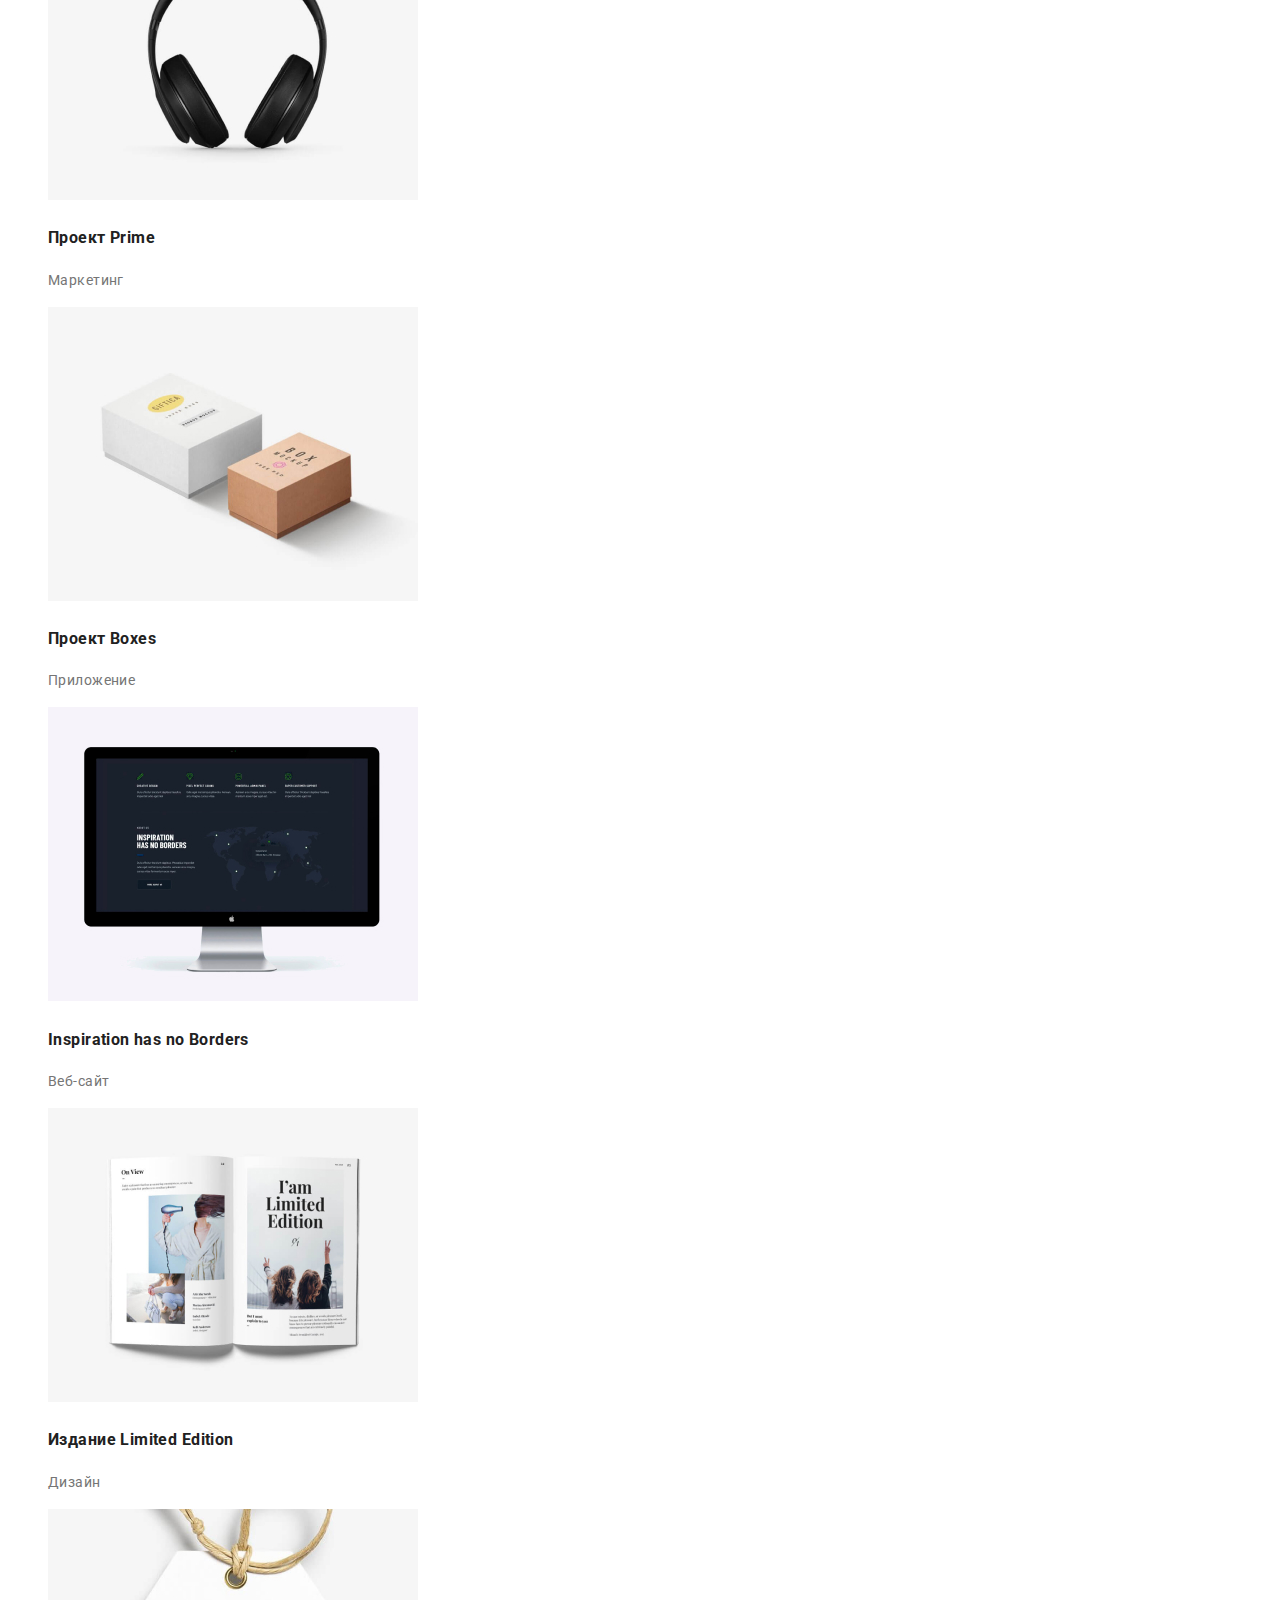
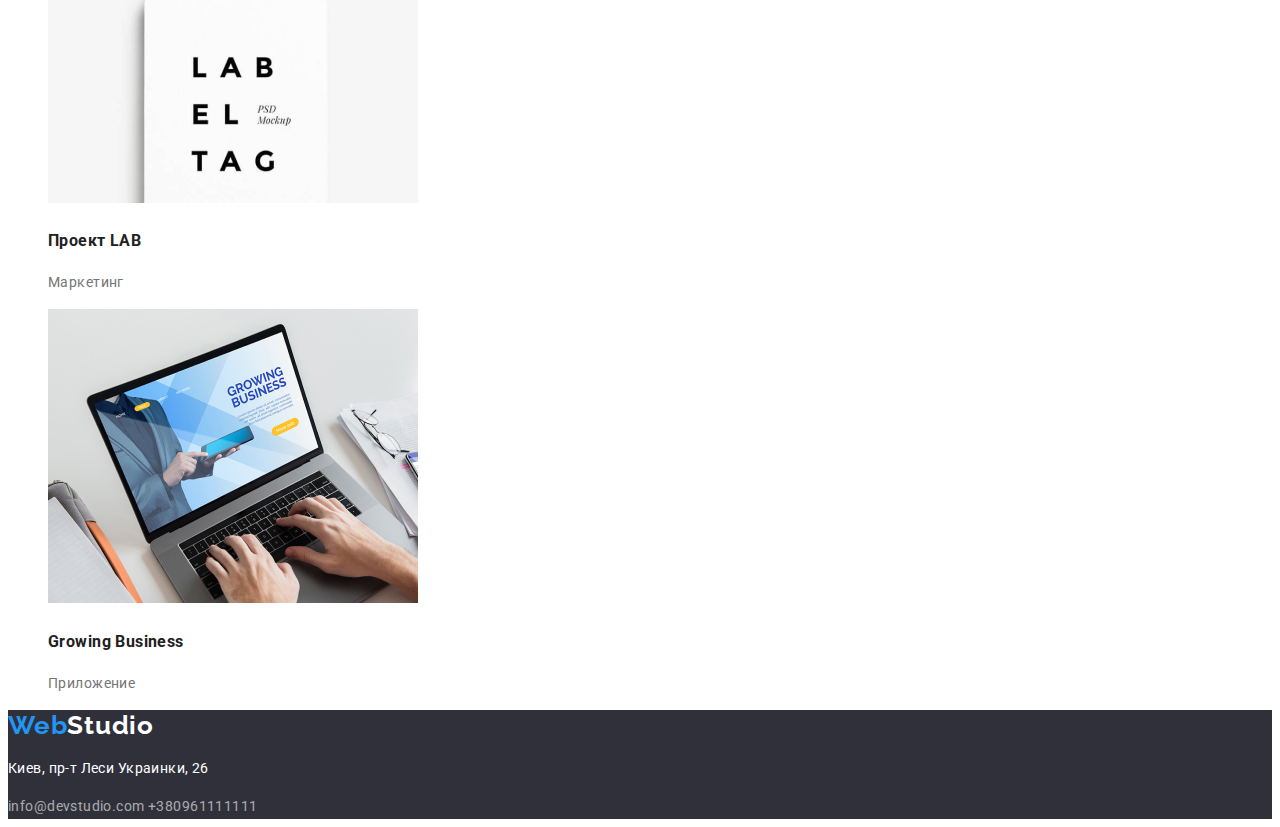
==== commit 11f02062: "h2 tittle add" ====
--- a/portfolio.html
+++ b/portfolio.html
@@ -31,6 +31,8 @@
     <main>
 
        <section>
+           <!-- потом спрячется -->
+           <h2>Портфолио</h2>
 
     <div>
         <button type="button" class="button">Все</button>
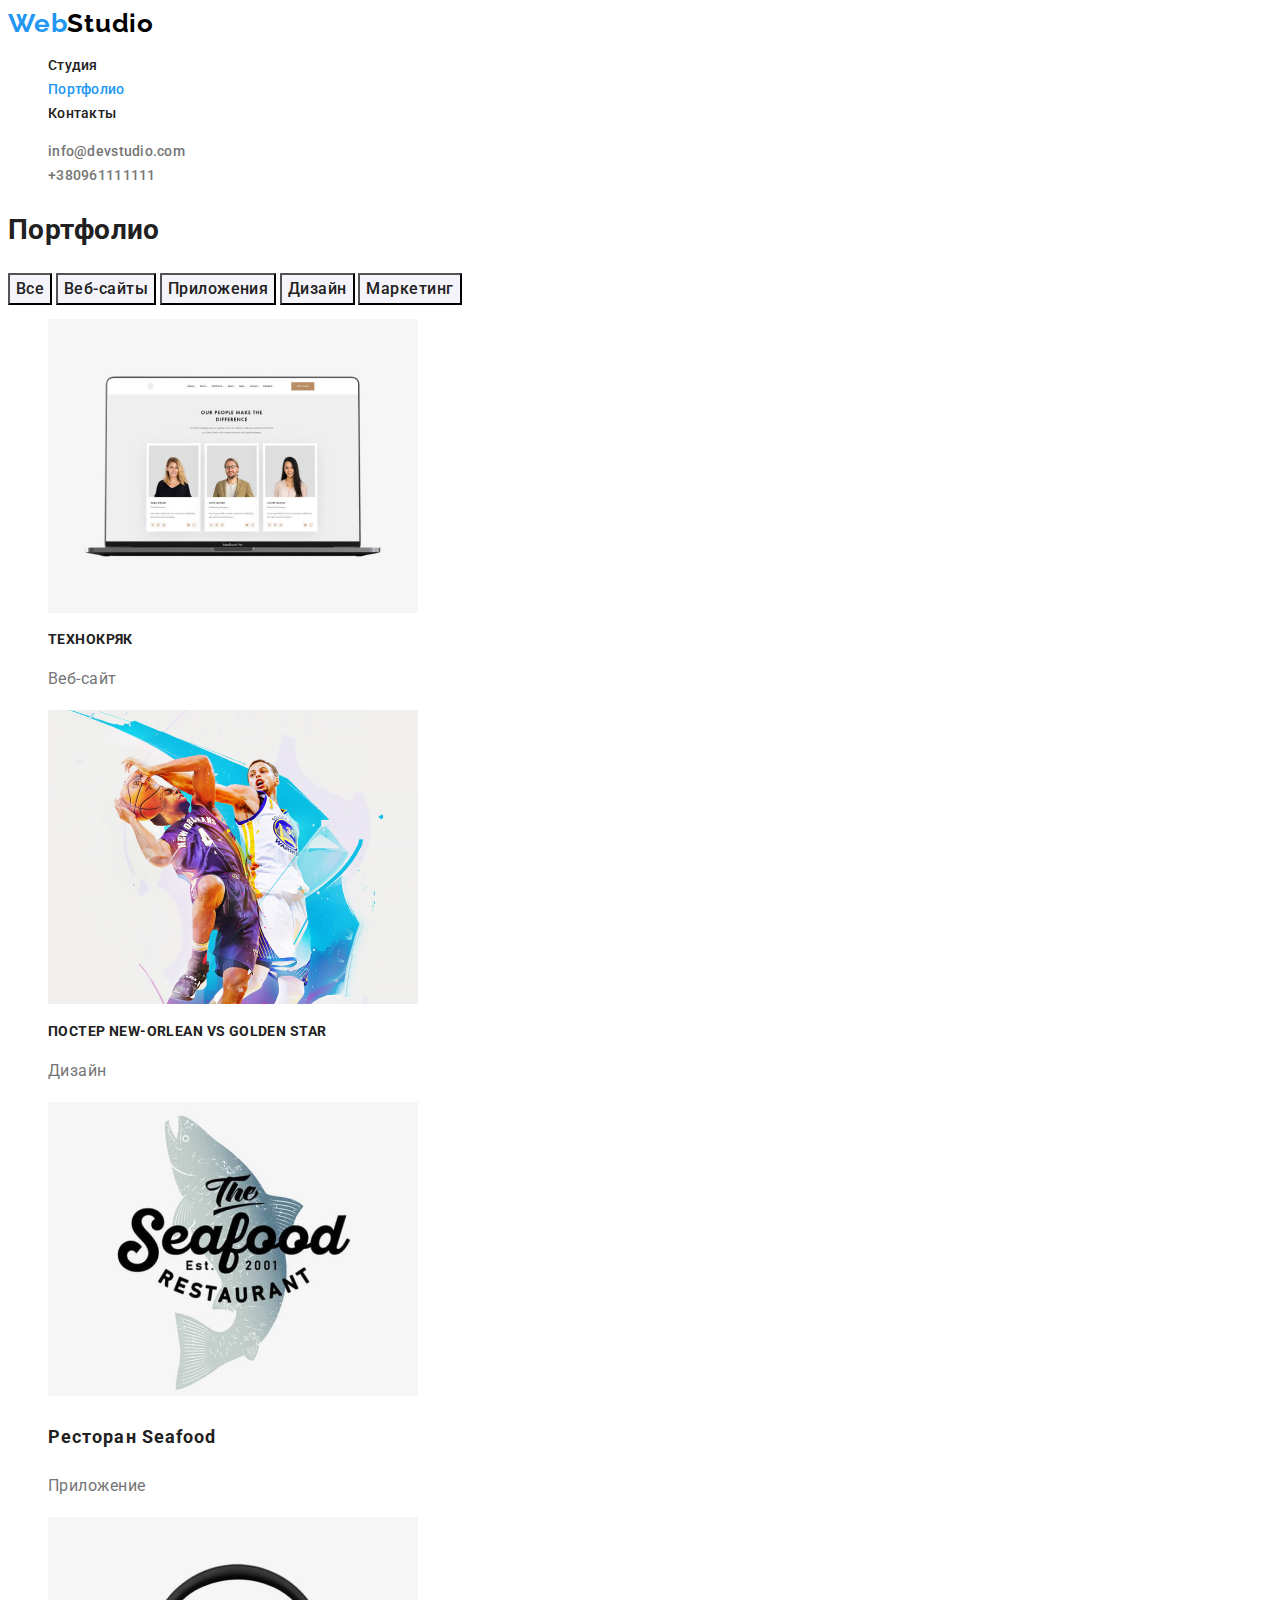
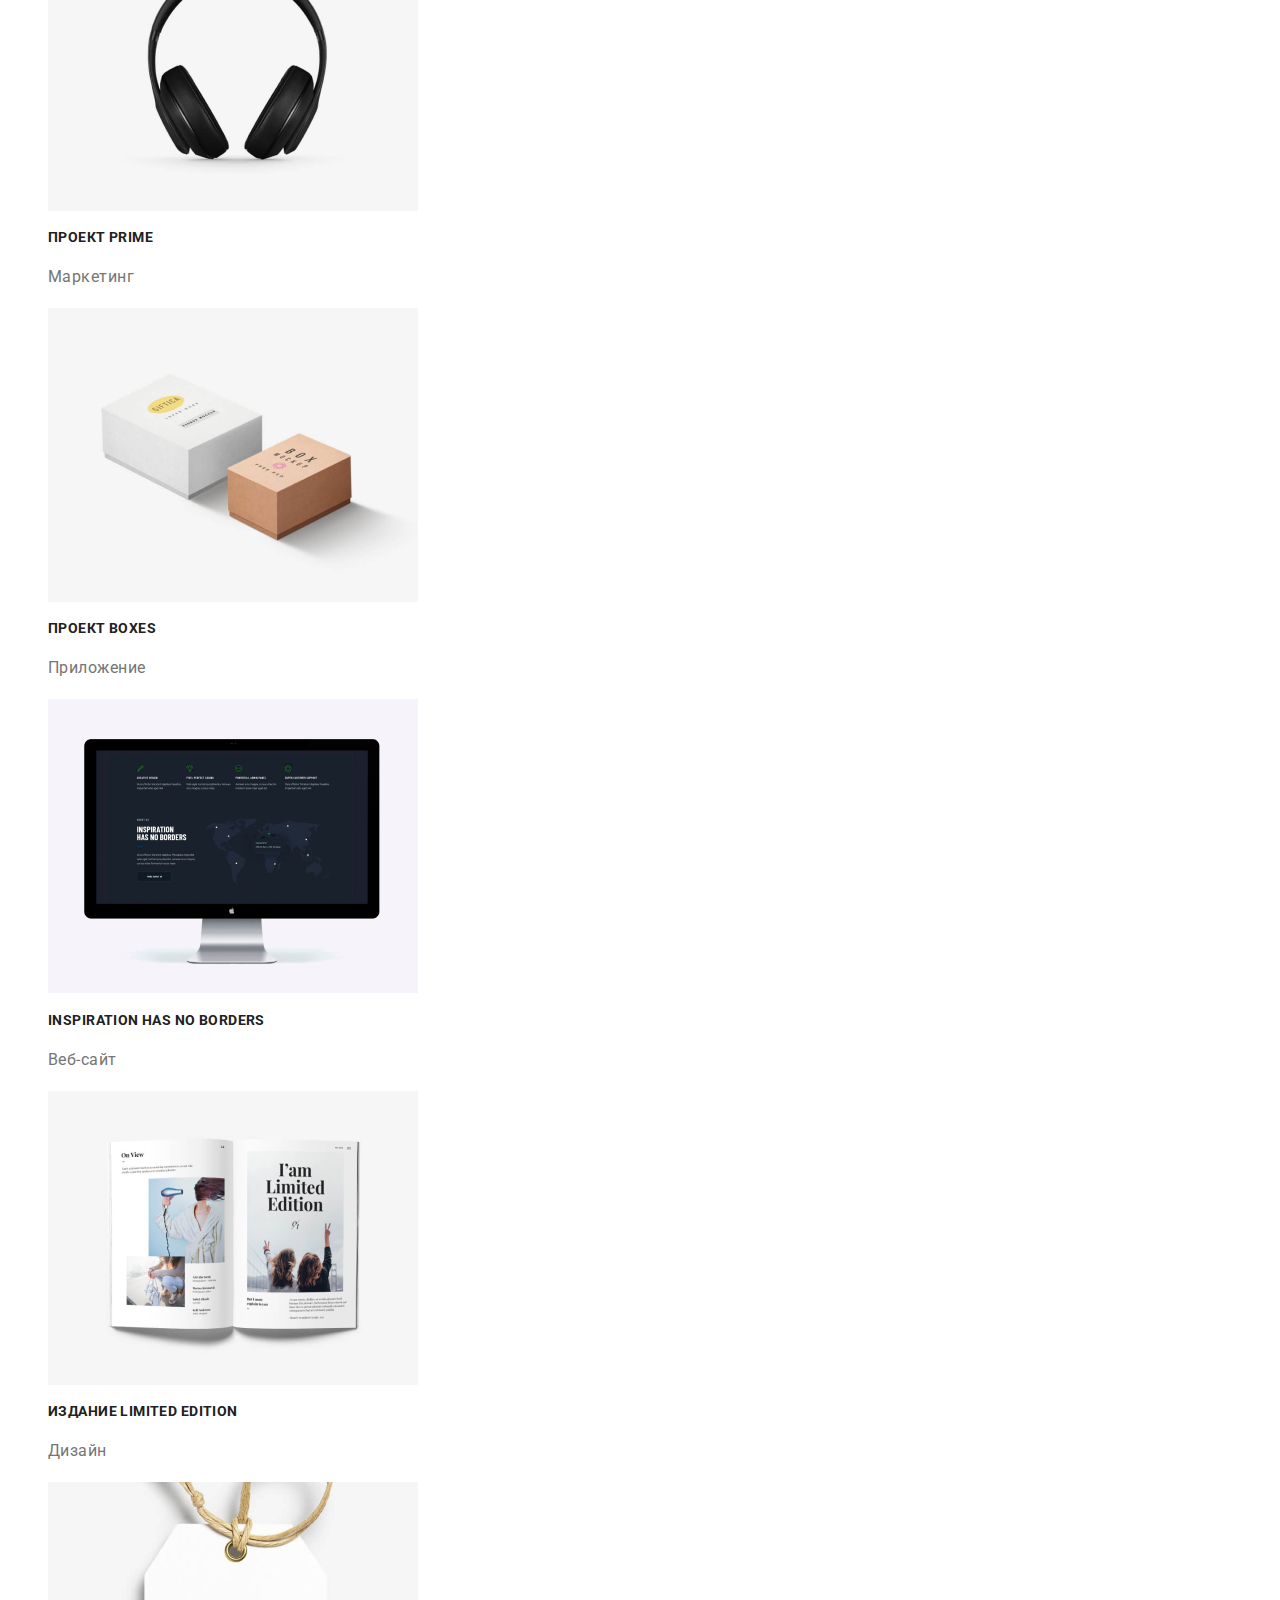
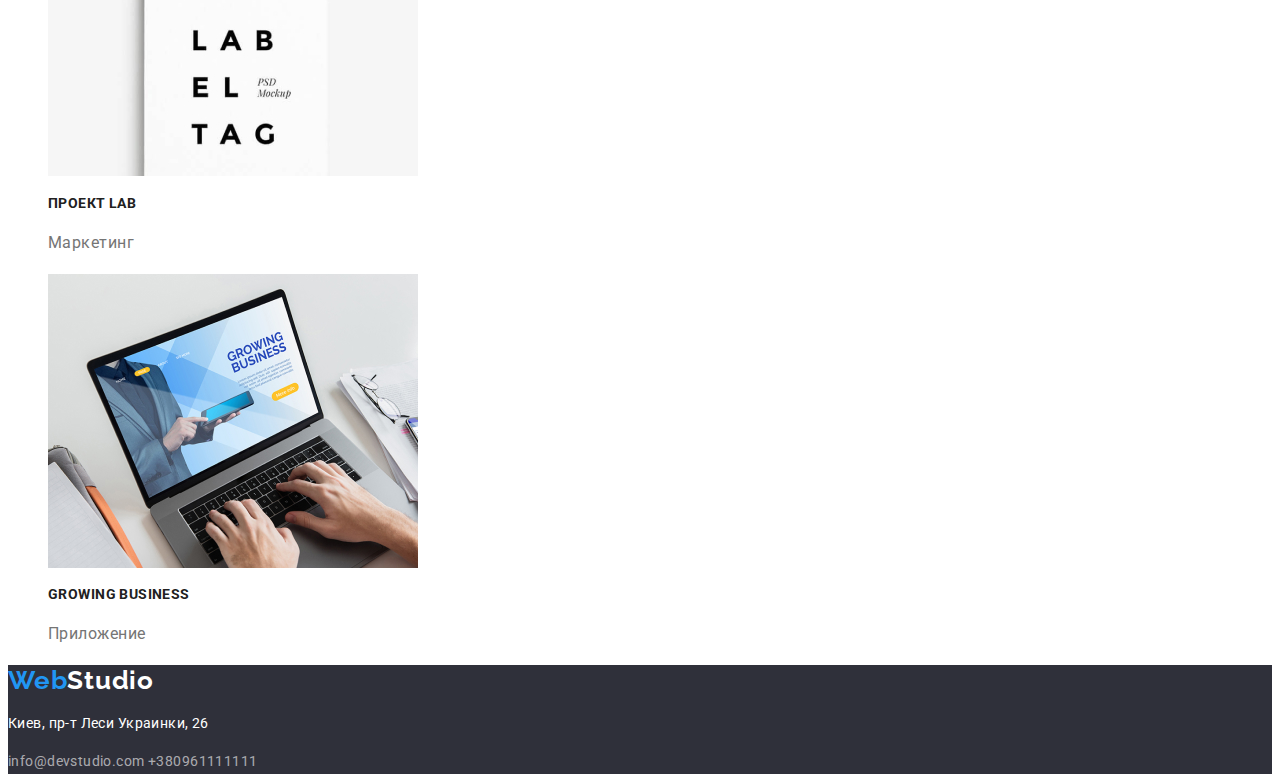
==== commit 7c9ee4a0: "add classes" ====
--- a/portfolio.html
+++ b/portfolio.html
@@ -32,7 +32,7 @@
 
        <section>
            <!-- потом спрячется -->
-           <h2>Портфолио</h2>
+           <h1>Портфолио</h1>
 
     <div>
         <button type="button" class="button">Все</button>
@@ -47,48 +47,48 @@
             <ul>
                 <li>
                     <img src="./images/веб-сайт.jpg" alt="Веб-сайт" width="370" height="294">
-                    <h3 class="features-tittle">Технокряк</h3>
-                    <p class="text">Веб-сайт</p>
+                    <h2 class="features-tittle">Технокряк</h2>
+                    <p class="text-portfolio">Веб-сайт</p>
                 </li>
                 <li>
                     <img src="./images/дизайн.jpg" alt="дизайн" width="370" height="294">
-                    <h3 class="features-tittle">Постер New-Orlean vs Golden Star</h3>
-                    <p class="text">Дизайн</p>
+                    <h2 class="features-tittle">Постер New-Orlean vs Golden Star</h2>
+                    <p class="text-portfolio">Дизайн</p>
                 </li>
                 <li>
                     <img src="./images/приложение.jpg" alt="приложение" width="370" height="294">
-                    <h3 class="features-tittle">Ресторан Seafood</h3>
-                    <p class="text">Приложение</p>
+                    <h2 class="features-portfolio">Ресторан Seafood</h2>
+                    <p class="text-portfolio">Приложение</p>
                 </li>
                 <li>
                     <img src="./images/маркетинг.jpg" alt="маркетинг" width="370" height="294">
-                    <h3 class="features-tittle">Проект Prime</h3>
-                    <p class="text">Маркетинг</p>
+                    <h2 class="features-tittle">Проект Prime</h2>
+                    <p class="text-portfolio">Маркетинг</p>
                 </li>
                 <li>
                     <img src="./images/приложение2.jpg" alt="приложение" width="370" height="294">
-                    <h3 class="features-tittle">Проект Boxes</h3>
-                    <p class="text">Приложение</p>
+                    <h2 class="features-tittle">Проект Boxes</h2>
+                    <p class="text-portfolio">Приложение</p>
                 </li>
                 <li>
                     <img src="./images/вебсайт2.jpg" alt="веб-сайт" width="370" height="294">
-                    <h3 class="features-tittle">Inspiration has no Borders</h3>
-                    <p class="text">Веб-сайт</p>
+                    <h2 class="features-tittle">Inspiration has no Borders</h2>
+                    <p class="text-portfolio">Веб-сайт</p>
                 </li>
                 <li>
                     <img src="./images/дизайн2.jpg" alt="дизайн" width="370" height="294">
-                    <h3 class="features-tittle">Издание Limited Edition</h3>
-                    <p class="text">Дизайн</p>
+                    <h2 class="features-tittle">Издание Limited Edition</h2>
+                    <p class="text-portfolio">Дизайн</p>
                 </li>
                 <li>
                     <img src="./images/маркетинг2.jpg" alt="маркетинг" width="370" height="294">
-                    <h3 class="features-tittle">Проект LAB</h3>
-                    <p class="text">Маркетинг</p>
+                    <h2 class="features-tittle">Проект LAB</h2>
+                    <p class="text-portfolio">Маркетинг</p>
                 </li>
                 <li>
                     <img src="./images/приложени3.jpg" alt="приложение" width="370" height="294">
-                    <h3 class="features-tittle">Growing Business</h3>
-                    <p class="text">Приложение</p>
+                    <h2 class="features-tittle">Growing Business</h2>
+                    <p class="text-portfolio">Приложение</p>
                 </li>
                 
                
@@ -99,10 +99,8 @@
     </main>
 
     <footer class="footer">
-        <nav>
             <a href="./index.html" class="web-footer">Web<span class="studio-footer">Studio</span>
             </a>
-        </nav>
     
         <address>
             <p class="footer-adress"> Киев, пр-т Леси Украинки, 26</p>
--- a/css/styles.css
+++ b/css/styles.css
@@ -90,10 +90,22 @@
 }
 
 .features-tittle {
+  font-style: normal;
+  font-weight: bold;
+  font-size: 14px;
+  line-height: 1.14;
+  letter-spacing: 0.03em;
+  text-transform: uppercase;
   color: var(--tittle-text-color);
 }
 
 .text {
+  font-family: Roboto;
+  font-style: normal;
+  font-weight: normal;
+  font-size: 14px;
+  line-height: 24px;
+  letter-spacing: 0.03em;
   color: var(--primery-text-color);
 }
 
@@ -136,6 +148,25 @@
 .team {
   background-color: var(--backgr-color-botton);
 }
+.text-team {
+  font-style: normal;
+  font-weight: normal;
+  font-size: 16px;
+  line-height: 1.18;
+  letter-spacing: 0.03em;
+  color: var(--primery-text-color);
+}
+
+.tittles {
+  font-family: Roboto;
+  font-style: normal;
+  font-weight: bold;
+  font-size: 36px;
+  line-height: 42px;
+  text-align: center;
+  letter-spacing: 0.03em;
+  color: var(--tittle-text-color);
+}
 
 .footer {
   background-color: #2f303a;
@@ -176,3 +207,20 @@
   letter-spacing: 0.03em;
   color: rgba(255, 255, 255, 0.6);
 }
+
+.features-portfolio {
+  font-style: normal;
+  font-weight: bold;
+  font-size: 18px;
+  line-height: 2;
+  letter-spacing: 0.06em;
+  color: var(--tittle-text-color);
+}
+.text-portfolio {
+  font-style: normal;
+  font-weight: normal;
+  font-size: 16px;
+  line-height: 1.87;
+  letter-spacing: 0.03em;
+  color: var(--primery-text-color);
+}
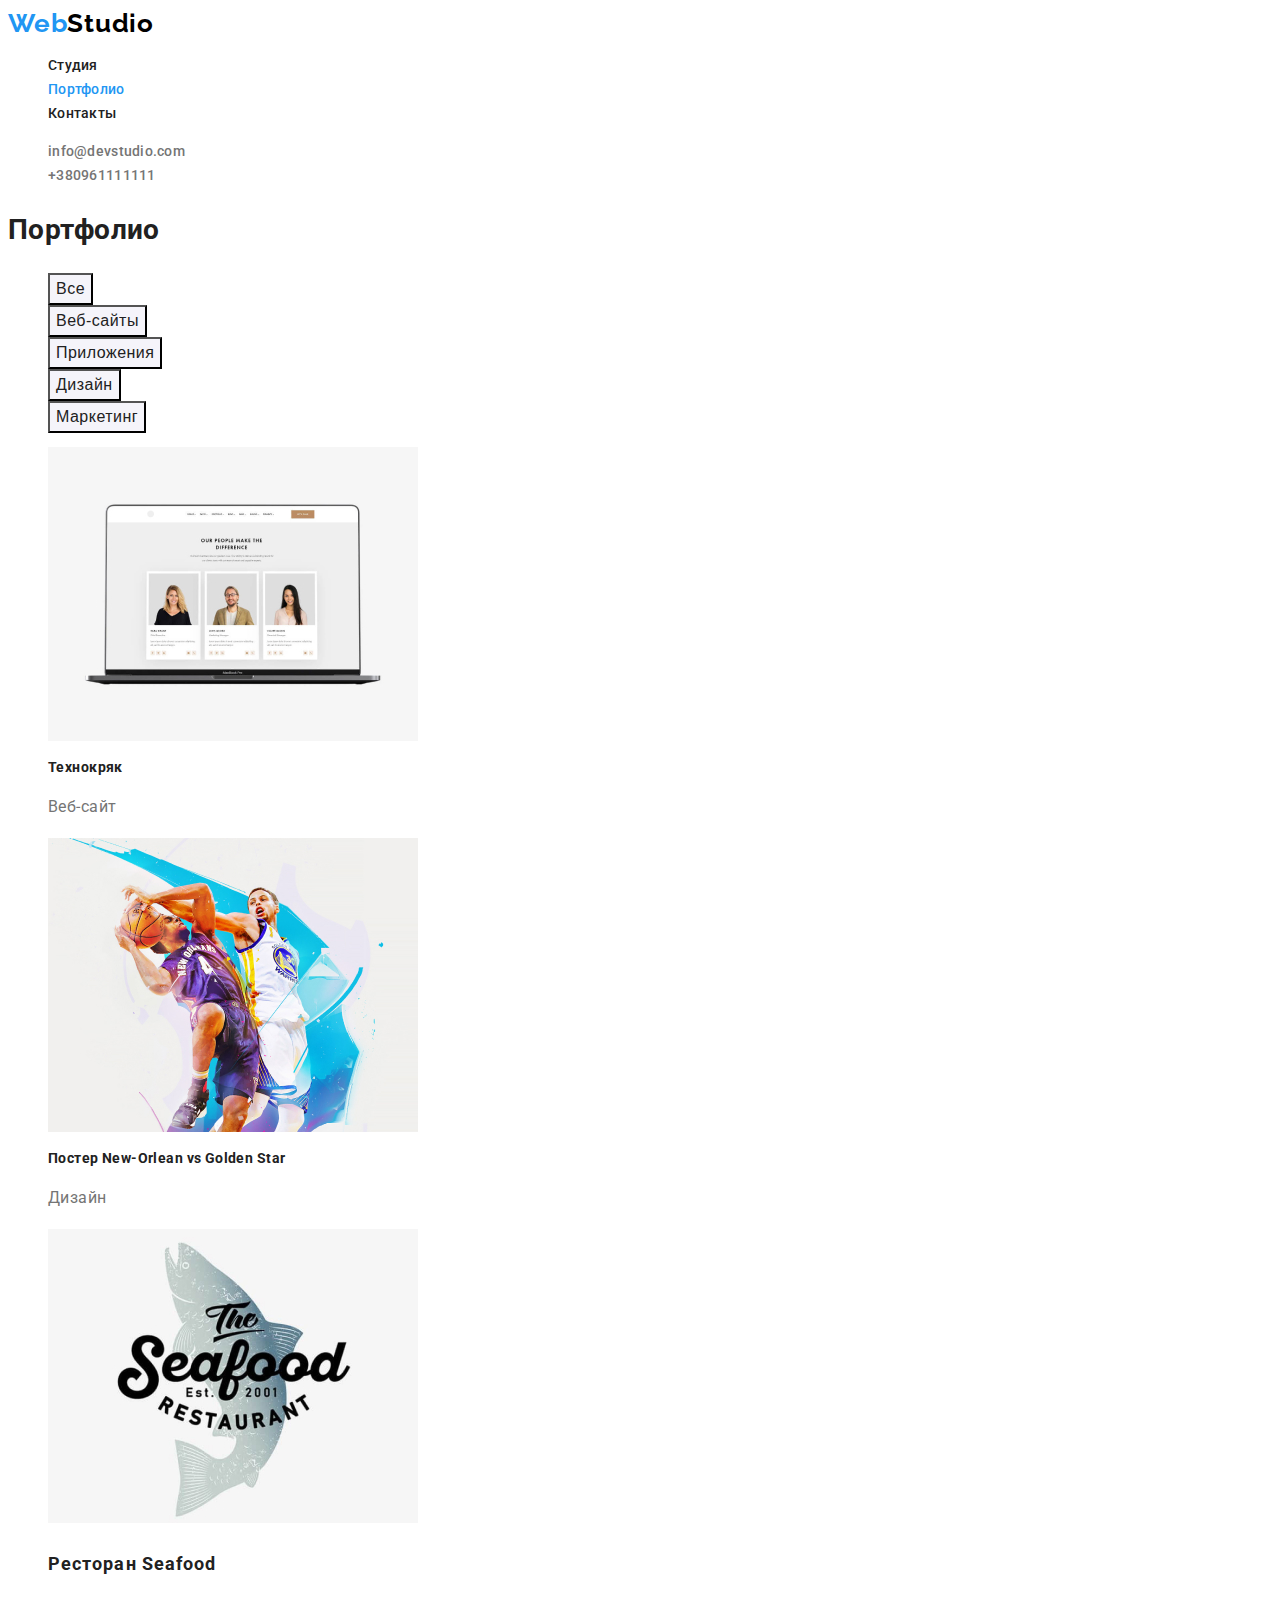
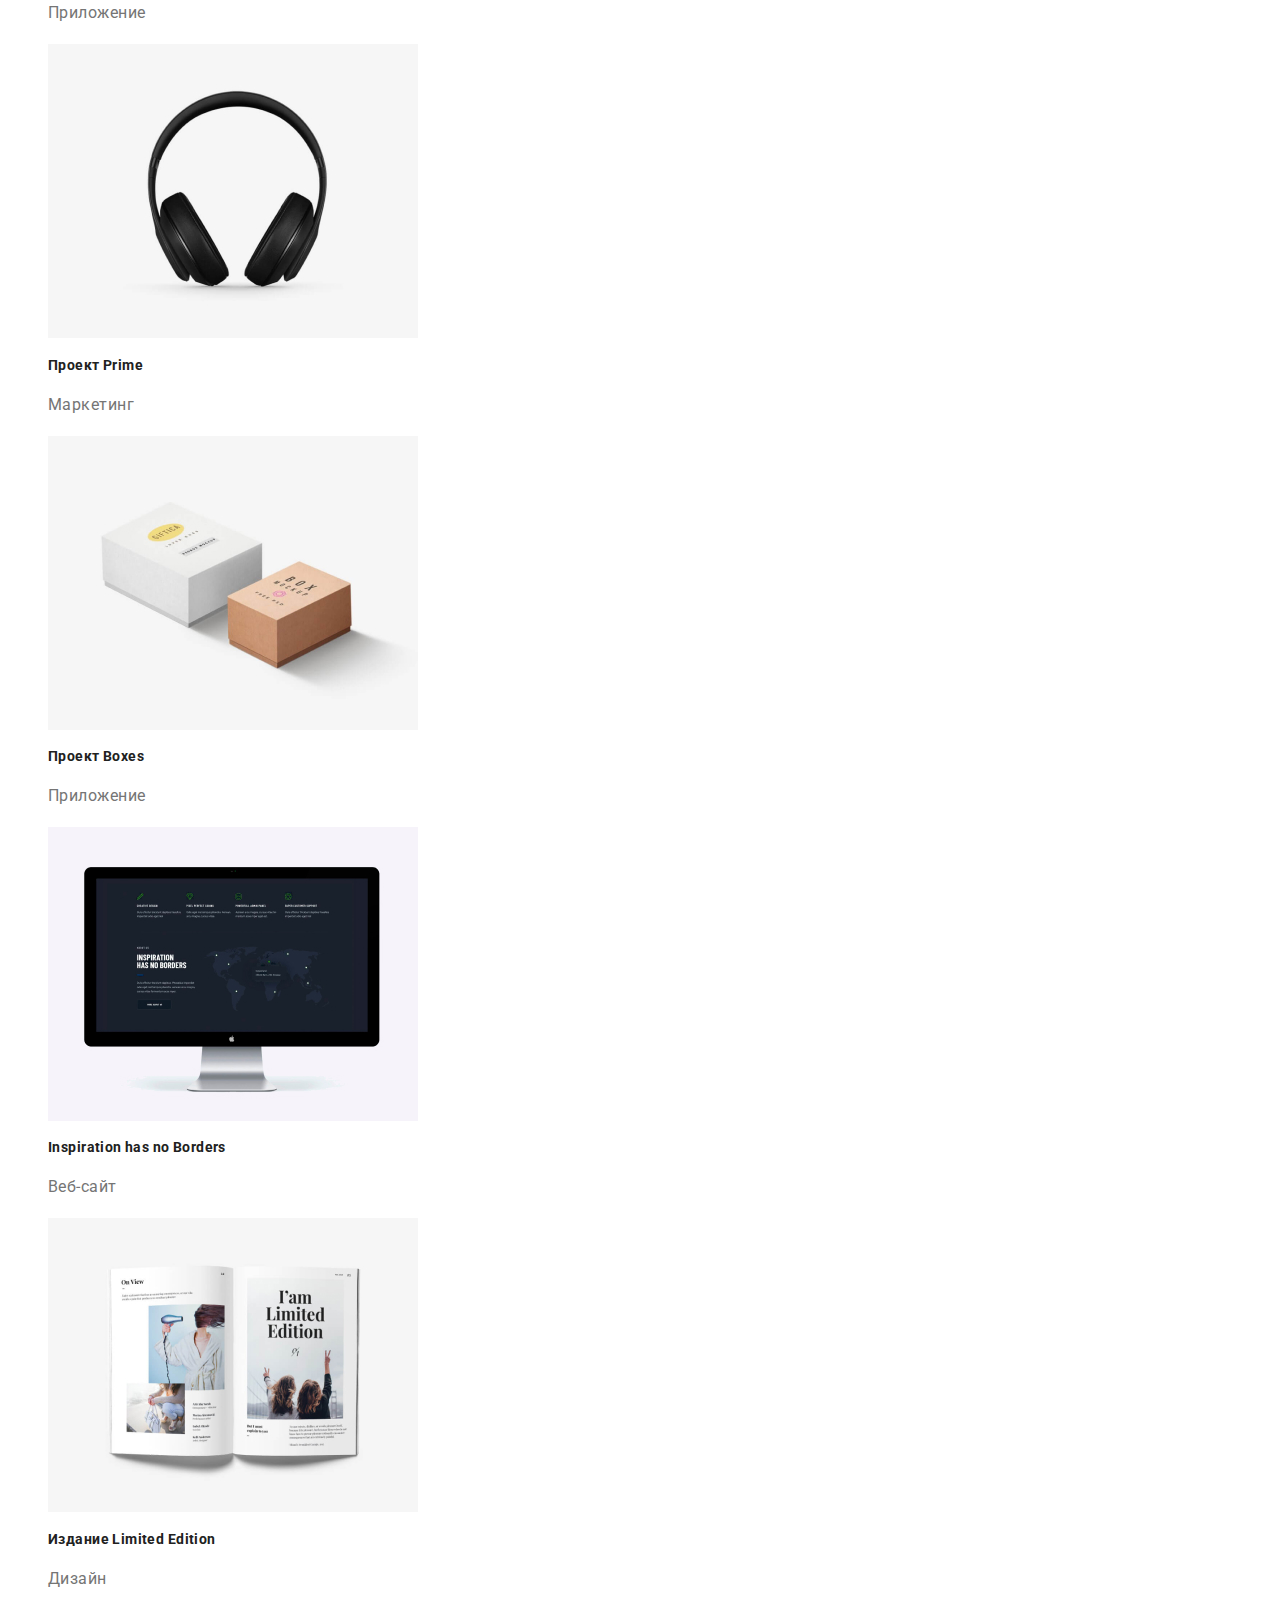
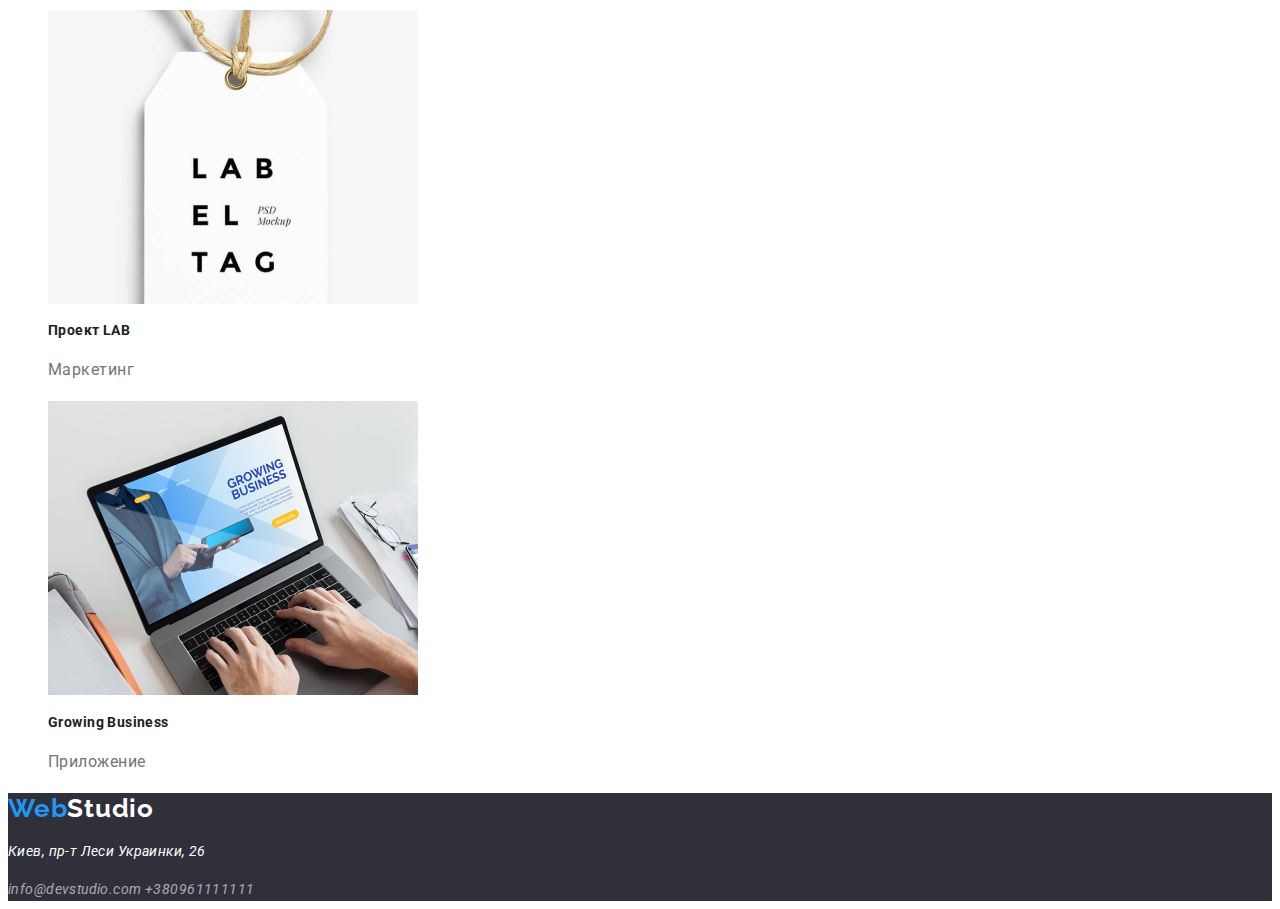
==== commit b008b543: "fixes" ====
--- a/portfolio.html
+++ b/portfolio.html
@@ -5,7 +5,7 @@
     <meta charset="UTF-8">
     <meta name="viewport" content="width=device-width, initial-scale=1.0">
     <title>Студия</title>
-    <link href="https://fonts.googleapis.com/css2?family=Raleway:wght@700&family=Roboto:wght@400;500;700&display=swap"
+    <link href="https://fonts.googleapis.com/css2?family=Raleway:wght@700&family=Roboto:wght@400;500;700;900&display=swap"
         rel="stylesheet">
     <link rel="stylesheet" href="./css/styles.css">
 </head>
@@ -34,61 +34,79 @@
            <!-- потом спрячется -->
            <h1>Портфолио</h1>
 
-    <div>
-        <button type="button" class="button">Все</button>
-        <button type="button" class="button">Веб-сайты</button>
-        <button type="button" class="button">Приложения</button>
-        <button type="button" class="button">Дизайн</button>
-        <button type="button" class="button">Маркетинг</button>
-    </div>
-       </section> 
+        <ul>
+          <li><button type="button" class="button">Все</button></li>
+          <li><button type="button" class="button">Веб-сайты</button></li>
+          <li><button type="button" class="button">Приложения</button></li>
+          <li><button type="button" class="button">Дизайн</button></li>
+          <li><button type="button" class="button">Маркетинг</button></li>
+        </ul>
+    
+    
 
-       <section>
             <ul>
                 <li>
+                    <a href="#">
                     <img src="./images/веб-сайт.jpg" alt="Веб-сайт" width="370" height="294">
                     <h2 class="features-tittle">Технокряк</h2>
                     <p class="text-portfolio">Веб-сайт</p>
+                    </a>
                 </li>
                 <li>
+                    <a href="#">
                     <img src="./images/дизайн.jpg" alt="дизайн" width="370" height="294">
                     <h2 class="features-tittle">Постер New-Orlean vs Golden Star</h2>
                     <p class="text-portfolio">Дизайн</p>
+                    </a>
                 </li>
                 <li>
+                    <a href="#">
                     <img src="./images/приложение.jpg" alt="приложение" width="370" height="294">
                     <h2 class="features-portfolio">Ресторан Seafood</h2>
                     <p class="text-portfolio">Приложение</p>
+                    </a>
                 </li>
                 <li>
+                    <a href="#">
                     <img src="./images/маркетинг.jpg" alt="маркетинг" width="370" height="294">
                     <h2 class="features-tittle">Проект Prime</h2>
                     <p class="text-portfolio">Маркетинг</p>
+                    </a>
                 </li>
                 <li>
+                    <a href="#">
                     <img src="./images/приложение2.jpg" alt="приложение" width="370" height="294">
                     <h2 class="features-tittle">Проект Boxes</h2>
                     <p class="text-portfolio">Приложение</p>
+                    </a>
                 </li>
                 <li>
+                    <a href="#">
                     <img src="./images/вебсайт2.jpg" alt="веб-сайт" width="370" height="294">
                     <h2 class="features-tittle">Inspiration has no Borders</h2>
                     <p class="text-portfolio">Веб-сайт</p>
+                    </a>
                 </li>
                 <li>
+                    <a href="#">
                     <img src="./images/дизайн2.jpg" alt="дизайн" width="370" height="294">
                     <h2 class="features-tittle">Издание Limited Edition</h2>
                     <p class="text-portfolio">Дизайн</p>
+                    </a>
                 </li>
                 <li>
+                    <a href="#">
                     <img src="./images/маркетинг2.jpg" alt="маркетинг" width="370" height="294">
                     <h2 class="features-tittle">Проект LAB</h2>
                     <p class="text-portfolio">Маркетинг</p>
+                    </a>
                 </li>
                 <li>
+                    <a href="#">
                     <img src="./images/приложени3.jpg" alt="приложение" width="370" height="294">
                     <h2 class="features-tittle">Growing Business</h2>
                     <p class="text-portfolio">Приложение</p>
+                    </a>
                 </li>
                 
                
@@ -99,7 +117,7 @@
     </main>
 
     <footer class="footer">
-            <a href="./index.html" class="web-footer">Web<span class="studio-footer">Studio</span>
+            <a href="./index.html" class="web-logo">Web<span class="studio-footer">Studio</span>
             </a>
     
         <address>
--- a/css/styles.css
+++ b/css/styles.css
@@ -46,7 +46,6 @@
 }
 
 .links .nav-link {
-  font-style: normal;
   font-weight: 500;
   font-size: 14px;
   line-height: 16px;
@@ -60,7 +59,6 @@
 }
 
 .contacts-nav .contact-link {
-  font-style: normal;
   font-weight: 500;
   font-size: 14px;
   line-height: 16px;
@@ -79,7 +77,6 @@
 }
 
 .hero-tittle {
-  font-style: normal;
   font-weight: 900;
   font-size: 44px;
   line-height: 60px;
@@ -90,18 +87,14 @@
 }
 
 .features-tittle {
-  font-style: normal;
   font-weight: bold;
   font-size: 14px;
   line-height: 1.14;
   letter-spacing: 0.03em;
-  text-transform: uppercase;
   color: var(--tittle-text-color);
 }
 
 .text {
-  font-family: Roboto;
-  font-style: normal;
   font-weight: normal;
   font-size: 14px;
   line-height: 24px;
@@ -110,8 +103,6 @@
 }
 
 .button {
-  font-family: "Roboto", sans-serif;
-  font-style: normal;
   font-weight: 500;
   font-size: 16px;
   line-height: 1.62;
@@ -127,7 +118,6 @@
 
 .current-link {
   color: var(--accent-button-color);
-  font-style: normal;
   font-weight: 500;
   font-size: 14px;
   line-height: 16px;
@@ -149,7 +139,6 @@
   background-color: var(--backgr-color-botton);
 }
 .text-team {
-  font-style: normal;
   font-weight: normal;
   font-size: 16px;
   line-height: 1.18;
@@ -158,8 +147,6 @@
 }
 
 .tittles {
-  font-family: Roboto;
-  font-style: normal;
   font-weight: bold;
   font-size: 36px;
   line-height: 42px;
@@ -172,26 +159,16 @@
   background-color: #2f303a;
 }
 
-.web-footer {
+.studio-footer {
   font-family: Raleway;
   font-weight: bold;
   font-size: 26px;
   line-height: 31px;
   letter-spacing: 0.03em;
-  color: var(--accent-button-color);
-}
-
-.studio-footer {
-  font-family: Raleway;
-  font-weight: bold;
-  font-size: 26px;
-  line-height: 31px;
-  letter-spacing: 0.03em;
   color: var(--accent-white-color);
 }
 
 .footer-adress {
-  font-style: normal;
   font-weight: normal;
   font-size: 14px;
   line-height: 24px;
@@ -200,7 +177,6 @@
 }
 
 .contacts-footer {
-  font-style: normal;
   font-weight: normal;
   font-size: 14px;
   line-height: 24px;
@@ -209,7 +185,6 @@
 }
 
 .features-portfolio {
-  font-style: normal;
   font-weight: bold;
   font-size: 18px;
   line-height: 2;
@@ -217,7 +192,6 @@
   color: var(--tittle-text-color);
 }
 .text-portfolio {
-  font-style: normal;
   font-weight: normal;
   font-size: 16px;
   line-height: 1.87;
